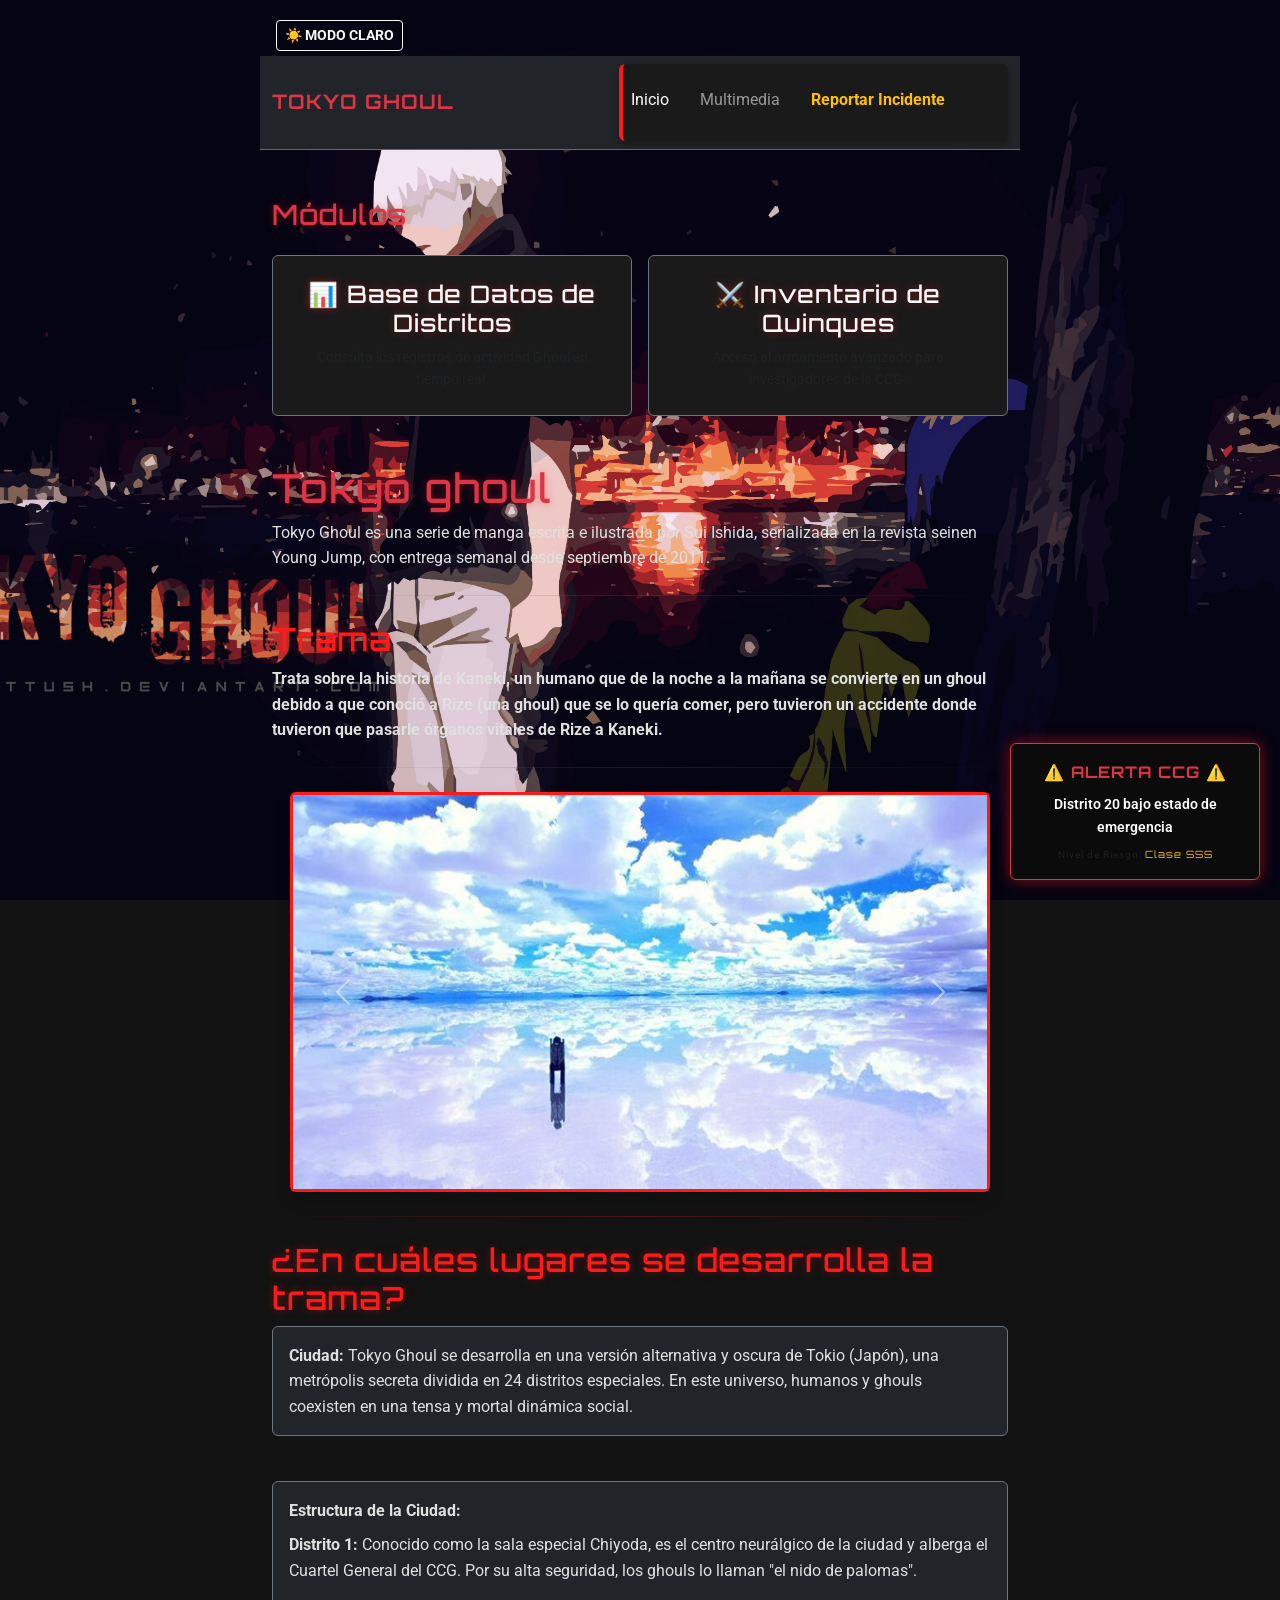
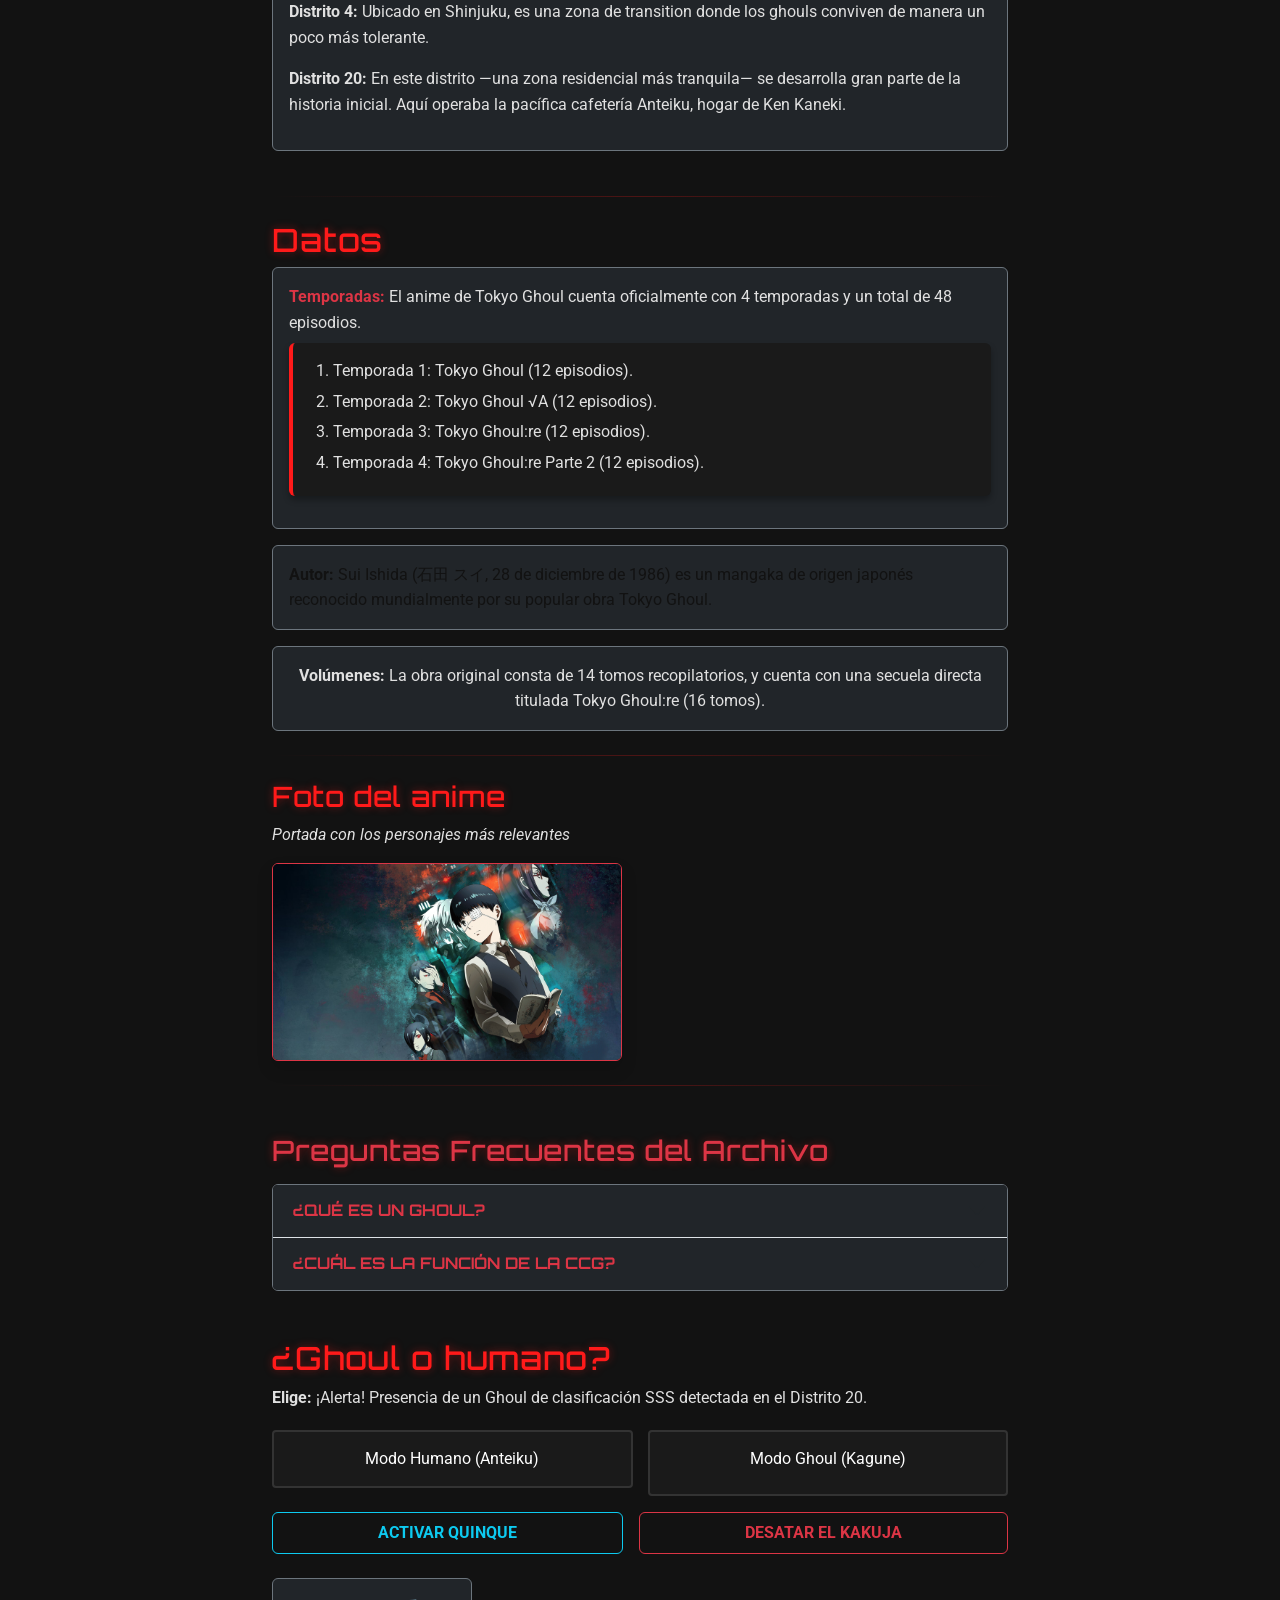
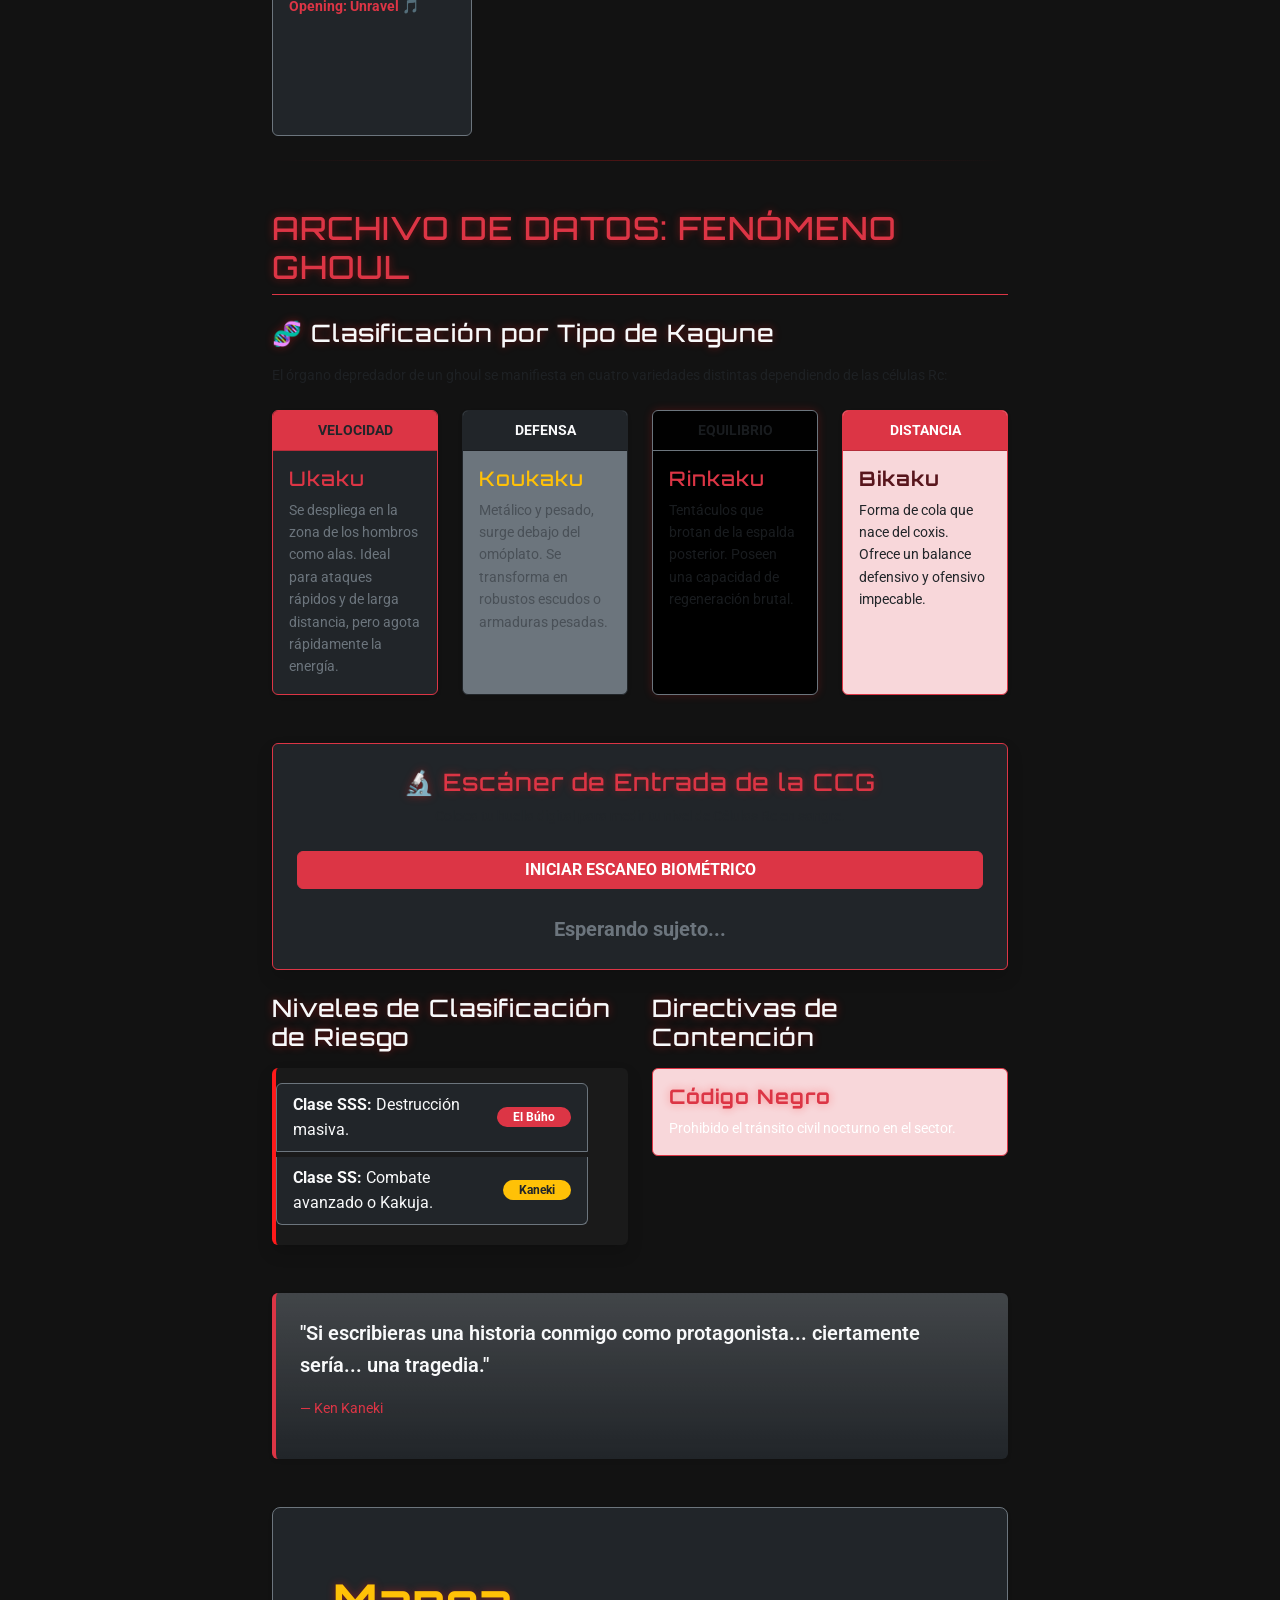
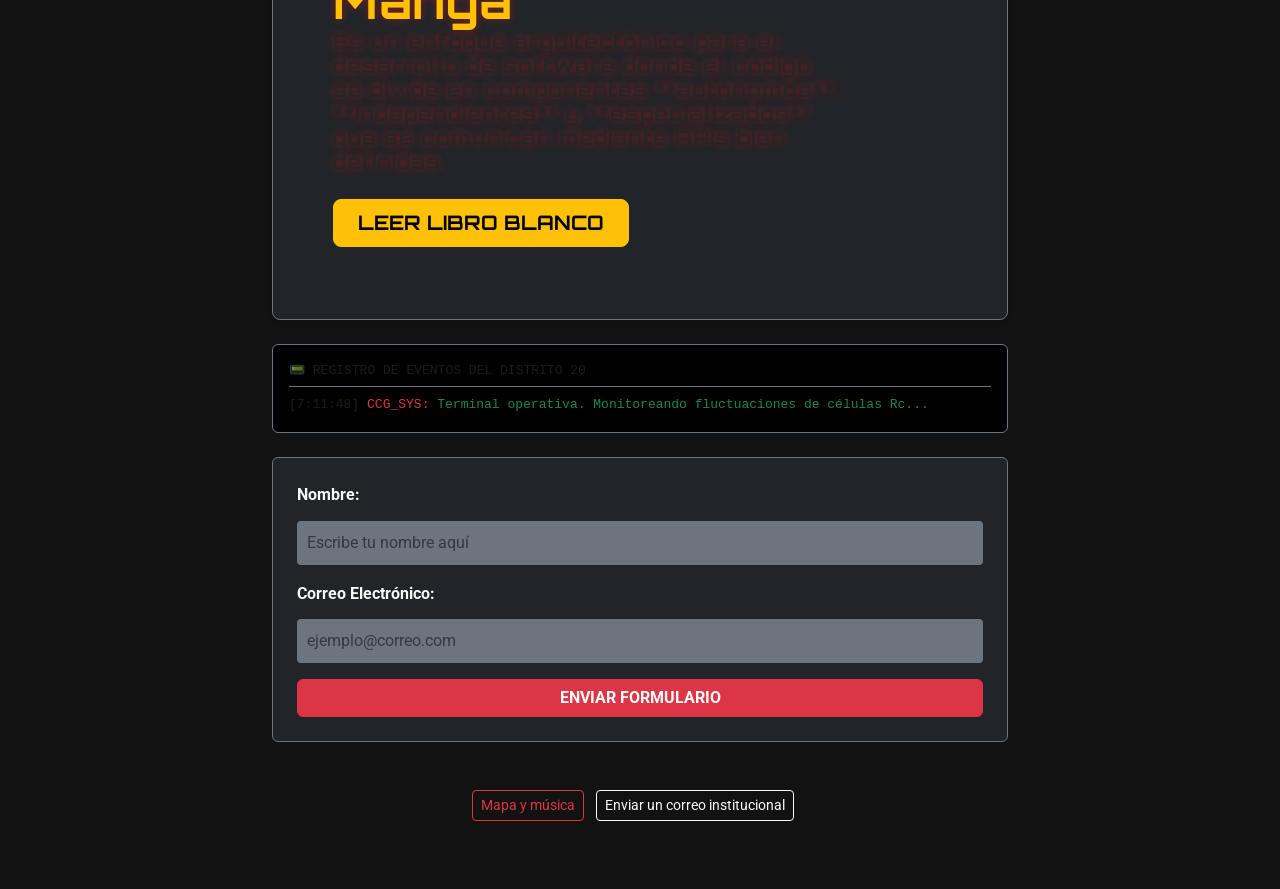
==== index.html @ 89918fa7 "Actualizacion" ====
<!DOCTYPE html>
<html lang="es">
<head>
    <meta charset="UTF-8">
    <meta name="viewport" content="width=device-width, initial-scale=1.0">
    <title>Tokyo ghoul</title>
    
    <link rel="icon" type="image/jpeg" href="imagen/Solo.jfif">
    
    <meta name="description" content="Esta es la descripción de mi sitio web para los resultados de Google.">
    <meta name="keywords" content="html, programacion, desarrollo web, aprendizaje, mi primera pagina">
    <meta name="author" content="Joseph">
    <meta name="robots" content="index, follow">

<link href="https://cdn.jsdelivr.net/npm/bootstrap@5.3.8/dist/css/bootstrap.min.css" rel="stylesheet" integrity="sha384-sRIl4kxILFvY47J16cr9ZwB07vP4J8+LH7qKQnuqkuIAvNWLzeN8tE5YBujZqJLB" crossorigin="anonymous">    
<link rel="preconnect" href="https://fonts.googleapis.com">
<link rel="preconnect" href="https://fonts.gstatic.com" crossorigin>

<link href="https://fonts.googleapis.com/css2?family=Orbitron:wght@400;700;900&family=Roboto:wght@300;400;700&display=swap" rel="stylesheet">    
<link rel="stylesheet" href="Css/style.css">

</head>

<body style="background-image: url('imagen/Fondo.jpg'); background-repeat: no-repeat; background-size: cover; background-attachment: fixed; background-position: center;">


<li class="nav-item d-flex align-items-center ms-lg-3 mt-2 mt-lg-0">
    <button id="btnToggleTema" class="btn btn-outline-light btn-sm fw-bold">
        ☀️ Modo Claro
    </button>
</li>

    <nav class="navbar navbar-expand-lg navbar-dark bg-dark border-bottom border-danger">
        <div class="container-fluid">
            <a class="navbar-brand text-danger fw-bold" href="index.html">TOKYO GHOUL</a>
            <button class="navbar-toggler" type="button" data-bs-toggle="collapse" data-bs-target="#navbarNav" aria-controls="navbarNav" aria-expanded="false" aria-label="Toggle navigation">
                <span class="navbar-toggler-icon"></span>
            </button>
            <div class="collapse navbar-collapse" id="navbarNav">
                <ul class="navbar-nav ms-auto">
                    <li class="nav-item">
                        <a class="nav-link active" href="index.html">Inicio</a>
                    </li>
                    <li class="nav-item">
                        <a class="nav-link" href="enlace1.html">Multimedia</a>
                    </li>
                    <li class="nav-item">
                        <a class="nav-link text-warning fw-bold" href="#" data-bs-toggle="modal" data-bs-target="#modalAlerta">Reportar Incidente</a>
                    </li>
                </ul>
            </div>
        </div>
    </nav>

    <div class="panel-fijo-alerta shadow-lg border border-danger rounded p-3 text-center" style="position: fixed; bottom: 20px; right: 20px; width: 250px; background-color: #0b0b0b; z-index: 1050; box-shadow: 0 0 15px rgba(255, 26, 26, 0.5) !important;">
        <span class="d-block fw-bold text-danger text-uppercase mb-2">⚠️ ALERTA CCG ⚠️</span>
        <p class="m-0 text-white small fw-semibold">Distrito 20 bajo estado de emergencia</p>
        <div class="mt-2 text-muted" style="font-size: 10px; letter-spacing: 1px;">Nivel de Riesgo: <span class="text-warning">Clase SSS</span></div>
    </div>

    <div class="container my-5">

        <h3 class="my-4 text-danger">Módulos</h3>
        <div class="row g-3">
            <div class="col-md-6">
                <div class="tarjeta-interactiva p-4 rounded text-center border border-secondary" id="tarjeta-datos" style="background-color: #1a1a1a; cursor: pointer;">
                    <h4 class="text-light m-0">📊 Base de Datos de Distritos</h4>
                    <p class="text-muted mt-2 m-0 small">Consulta los registros de actividad Ghoul en tiempo real.</p>
                </div>
            </div>
            <div class="col-md-6">
                <div class="tarjeta-interactiva p-4 rounded text-center border border-secondary" id="tarjeta-quinque" style="background-color: #1a1a1a; cursor: pointer;">
                    <h4 class="text-light m-0">⚔️ Inventario de Quinques</h4>
                    <p class="text-muted mt-2 m-0 small">Acceso al armamento avanzado para investigadores de la CCG.</p>
                </div>
            </div>
        </div>

        <h1 class="mt-5 text-danger">Tokyo ghoul</h1>
        <p>Tokyo Ghoul es una serie de manga escrita e ilustrada por Sui Ishida, serializada en la revista seinen Young Jump, con entrega semanal desde septiembre de 2011.</p>

        <hr class="border-secondary my-4">

        <h2>Trama</h2>
        <p><strong>Trata sobre la historia de Kaneki, un humano que de la noche a la mañana se convierte en un ghoul debido a que conoció a Rize (una ghoul) que se lo quería comer, pero tuvieron un accidente donde tuvieron que pasarle órganos vitales de Rize a Kaneki.</strong></p>

        <hr class="border-secondary my-4">

        <div id="carouselExampleAutoplaying" class="carousel slide shadow rounded overflow-hidden my-4" data-bs-ride="carousel" style="max-width: 700px; margin: 0 auto;">
            <div class="carousel-inner">
                <div class="carousel-item active">
                    <img src="imagen/Kaneki.jfif" class="d-block w-100" alt="Kaneki" style="height: 400px; object-fit: cover;">
                </div>
                <div class="carousel-item">
                    <img src="imagen/Ken Kaneki.jfif" class="d-block w-100" alt="Ken Kaneki" style="height: 400px; object-fit: cover;">
                </div>
                <div class="carousel-item">
                    <img src="imagen/Ken Kaneki.jpeg" class="d-block w-100" alt="Ken Kaneki Modo Ghoul" style="height: 400px; object-fit: cover;">
                </div>
            </div>
            <button class="carousel-control-prev" type="button" data-bs-target="#carouselExampleAutoplaying" data-bs-slide="prev">
                <span class="carousel-control-prev-icon" aria-hidden="true"></span>
                <span class="visually-hidden">Anterior</span>
            </button>
            <button class="carousel-control-next" type="button" data-bs-target="#carouselExampleAutoplaying" data-bs-slide="next">
                <span class="carousel-control-next-icon" aria-hidden="true"></span>
                <span class="visually-hidden">Siguiente</span>
            </button>
        </div>

        <hr class="border-secondary my-4">

        <h2>¿En cuáles lugares se desarrolla la trama?</h2>
        <div class="caja-padding p-3 bg-dark rounded border border-secondary mb-3">
            <strong>Ciudad:</strong> Tokyo Ghoul se desarrolla en una versión alternativa y oscura de Tokio (Japón), una metrópolis secreta dividida en 24 distritos especiales. En este universo, humanos y ghouls coexisten en una tensa y mortal dinámica social.
        </div>
        <div class="caja-margin p-3 bg-dark rounded border border-secondary">
            <strong>Estructura de la Ciudad:</strong> 
            <p class="mt-2"><strong>Distrito 1:</strong> Conocido como la sala especial Chiyoda, es el centro neurálgico de la ciudad y alberga el Cuartel General del CCG. Por su alta seguridad, los ghouls lo llaman "el nido de palomas".</p>
            <p><strong>Distrito 4:</strong> Ubicado en Shinjuku, es una zona de transition donde los ghouls conviven de manera un poco más tolerante.</p>
            <p><strong>Distrito 20:</strong> En este distrito —una zona residencial más tranquila— se desarrolla gran parte de la historia inicial. Aquí operaba la pacífica cafetería Anteiku, hogar de Ken Kaneki.</p>
        </div>

        <hr class="border-secondary my-4">

        <h2>Datos</h2>
        <div class="p-3 bg-dark rounded border border-secondary mb-3">
            <strong class="text-danger">Temporadas:</strong> El anime de Tokyo Ghoul cuenta oficialmente con 4 temporadas y un total de 48 episodios.
            <ol class="mt-2">
                <li>Temporada 1: Tokyo Ghoul (12 episodios).</li>
                <li>Temporada 2: Tokyo Ghoul √A (12 episodios).</li>
                <li>Temporada 3: Tokyo Ghoul:re (12 episodios).</li>
                <li>Temporada 4: Tokyo Ghoul:re Parte 2 (12 episodios).</li>
            </ol>
        </div>
        <div class="caja-bg-destacada p-3 bg-dark rounded border border-secondary mb-3">
            <strong>Autor:</strong> Sui Ishida (石田 スイ, 28 de diciembre de 1986) es un mangaka de origen japonés reconocido mundialmente por su popular obra Tokyo Ghoul. 
        </div>
        <div class="caja-text-align p-3 bg-dark rounded border border-secondary">
            <strong>Volúmenes:</strong> La obra original consta de 14 tomos recopilatorios, y cuenta con una secuela directa titulada Tokyo Ghoul:re (16 tomos). 
        </div>

        <hr class="border-secondary my-4">
        
        <h3>Foto del anime</h3>
        <p><em>Portada con los personajes más relevantes</em></p>
        <img src="imagen/783646.jpg" alt="Portada de personajes relevantes" class="img-fluid border border-danger rounded shadow" style="max-width: 350px;">

        <hr class="border-secondary my-4">

        <h3 class="text-danger mt-5 mb-3">Preguntas Frecuentes del Archivo</h3>
        <div class="accordion accordion-flush border border-secondary rounded overflow-hidden mb-5" id="acordionAnime">
            <div class="accordion-item bg-dark text-light">
                <h2 class="accordion-header" id="headingOne">
                    <button class="accordion-button bg-dark text-danger fw-bold collapsed" type="button" data-bs-toggle="collapse" data-bs-target="#collapseOne" aria-expanded="false" aria-controls="collapseOne">
                        ¿Qué es un Ghoul?
                    </button>
                </h2>
                <div id="collapseOne" class="accordion-collapse collapse" aria-labelledby="headingOne" data-bs-parent="#acordionAnime">
                    <div class="accordion-body text-light bg-dark">
                        Son criaturas de aspecto humano que solo pueden sobrevivir consumiendo carne humana o café. Poseen capacidades físicas sobrehumanas y un órgano cazador llamado Kagune.
                    </div>
                </div>
            </div>
            <div class="accordion-item bg-dark text-light">
                <h2 class="accordion-header" id="headingTwo">
                    <button class="accordion-button bg-dark text-danger fw-bold collapsed" type="button" data-bs-toggle="collapse" data-bs-target="#collapseTwo" aria-expanded="false" aria-controls="collapseTwo">
                        ¿Cuál es la función de la CCG?
                    </button>
                </h2>
                <div id="collapseTwo" class="accordion-collapse collapse" aria-labelledby="headingTwo" data-bs-parent="#acordionAnime">
                    <div class="accordion-body text-light bg-dark">
                        La Comisión de Contramedidas Ghoul es una agencia gubernamental encargada de investigar, rastrear y neutralizar las amenazas Ghoul para proteger a la población civil.
                    </div>
                </div>
            </div>
        </div>

        <h2>¿Ghoul o humano?</h2>
        <p><strong>Elige:</strong> ¡Alerta! Presencia de un Ghoul de clasificación SSS detectada en el Distrito 20.</p>

        <div class="contenedor-interactivo mb-3">
            <div class="caja-hover-1 btn btn-secondary w-100 mb-2" id="btnModoHumano" style="cursor:pointer;">
                Modo Humano (Anteiku)
            </div>
            <div class="caja-hover-2 btn btn-danger w-100" id="btnModoGhoul" style="cursor:pointer;">
                Modo Ghoul (Kagune)
            </div>
        </div>

        <audio id="sndQuinque" src="musica/quinque-activate.mp3" preload="auto"></audio>
        <audio id="sndKakuja" src="musica/kakuja-roar.mp3" preload="auto"></audio>

        <div class="d-flex gap-3 my-3">
            <button class="btn btn-outline-info flex-fill py-2 fw-bold" id="btnQuinque">Activar Quinque</button>
            <button class="btn btn-outline-danger flex-fill py-2 fw-bold" id="btnKakuja">Desatar el Kakuja</button>
        </div>

        <div class="p-3 bg-dark border border-secondary rounded my-4" style="max-width: 200px;">
            <span class="d-block mb-2 text-danger fw-bold small">Opening: Unravel 🎵</span>
            <div class="ratio ratio-16x9">
                <iframe src="https://www.youtube.com/embed/7aMOurgDB-o?si=nDCnb_85NvkzxJkY" title="YouTube video player" allowfullscreen></iframe>
            </div>
        </div>

        <hr class="border-secondary my-4">

        <section class="my-5">
            <h2 class="text-danger border-bottom border-danger pb-2 mb-4 text-uppercase tracking-wider">
                Archivo de Datos: Fenómeno Ghoul
            </h2>

            <h3 class="text-light mb-3 fs-4">🧬 Clasificación por Tipo de Kagune</h3>
            <p class="text-muted small mb-4">El órgano depredador de un ghoul se manifiesta en cuatro variedades distintas dependiendo de las células Rc:</p>
            
            <div class="row g-4 mb-5">
                <div class="col-md-3">
                    <div class="card bg-dark text-white border-danger h-100 shadow-sm">
                        <div class="card-header bg-danger text-dark fw-bold text-center small">VELOCIDAD</div>
                        <div class="card-body">
                            <h5 class="card-title text-danger">Ukaku</h5>
                            <p class="card-text text-secondary small">Se despliega en la zona de los hombros como alas. Ideal para ataques rápidos y de larga distancia, pero agota rápidamente la energía.</p>
                        </div>
                    </div>
                </div>
                <div class="col-md-3">
                    <div class="card bg-secondary text-dark border-dark h-100 shadow-sm">
                        <div class="card-header bg-dark text-light fw-bold text-center small">DEFENSA</div>
                        <div class="card-body text-white">
                            <h5 class="card-title text-warning">Koukaku</h5>
                            <p class="card-text text-light-emphasis small">Metálico y pesado, surge debajo del omóplato. Se transforma en robustos escudos o armaduras pesadas.</p>
                        </div>
                    </div>
                </div>
                <div class="col-md-3">
                    <div class="card bg-black text-light border-secondary h-100 shadow" style="box-shadow: 0 0 10px rgba(255, 26, 26, 0.2) !important;">
                        <div class="card-header border-secondary text-muted fw-bold text-center small">EQUILIBRIO</div>
                        <div class="card-body">
                            <h5 class="card-title text-danger">Rinkaku</h5>
                            <p class="card-text text-muted small">Tentáculos que brotan de la espalda posterior. Poseen una capacidad de regeneración brutal.</p>
                        </div>
                    </div>
                </div>
                <div class="col-md-3">
                    <div class="card bg-danger-subtle text-danger-emphasis border-danger h-100 shadow-sm">
                        <div class="card-header bg-danger text-white fw-bold text-center small">DISTANCIA</div>
                        <div class="card-body">
                            <h5 class="card-title fw-bold">Bikaku</h5>
                            <p class="card-text text-dark small">Forma de cola que nace del coxis. Ofrece un balance defensivo y ofensivo impecable.</p>
                        </div>
                    </div>
                </div>
            </div>

            <div class="card bg-dark border-danger text-light p-4 my-4 text-center shadow">
                <h4 class="text-danger">🔬 Escáner de Entrada de la CCG</h4>
                <p class="text-muted small">Coloca tu huella digital para medir tu nivel de Células Rc en sangre.</p>
                <button id="btnEscaneo" class="btn btn-danger fw-bold my-2 px-4">INICIAR ESCANEO BIOMÉTRICO</button>
                <div id="resultadoEscaneo" class="mt-3 fw-bold fs-5 text-secondary">Esperando sujeto...</div>
            </div>

            <div class="row g-4 mb-5">
                <div class="col-md-6">
                    <h3 class="text-light mb-3 fs-4"> Niveles de Clasificación de Riesgo</h3>
                    <ul class="list-group shadow">
                        <li class="list-group-item bg-dark text-light d-flex justify-content-between align-items-center border-secondary">
                            <span><strong>Clase SSS:</strong> Destrucción masiva.</span>
                            <span class="badge bg-danger rounded-pill px-3">El Búho</span>
                        </li>
                        <li class="list-group-item bg-dark text-light d-flex justify-content-between align-items-center border-secondary">
                            <span><strong>Clase SS:</strong> Combate avanzado o Kakuja.</span>
                            <span class="badge bg-warning text-dark rounded-pill px-3">Kaneki</span>
                        </li>
                    </ul>
                </div>

                <div class="col-md-6">
                    <h3 class="text-light mb-3 fs-4"> Directivas de Contención</h3>
                    <div class="alert alert-danger bg-opacity-10 text-white border border-danger p-3 mb-3" role="alert">
                        <h4 class="alert-heading text-danger fw-bold fs-5"> Código Negro</h4>
                        <p class="small m-0">Prohibido el tránsito civil nocturno en el sector.</p>
                    </div>
                </div>
            </div>

            <div class="p-4 bg-dark bg-gradient rounded border-start border-danger border-4 shadow-sm mb-4">
                <figure class="m-0">
                    <blockquote class="blockquote">
                        <p class="text-light fs-5 italic fw-semibold">"Si escribieras una historia conmigo como protagonista... ciertamente sería... una tragedia."</p>
                    </blockquote>
                    <figcaption class="blockquote-footer text-danger mt-2">Ken Kaneki</figcaption>
                </figure>
            </div>
        </section>

        <div class="p-5 mb-4 bg-dark text-light rounded-3 border border-secondary shadow-sm">
            <div class="container-fluid py-3">
                <h1 class="display-5 fw-bold text-warning">Manga
                <p class="col-md-10 fs-5 text-muted">
                    Es un enfoque arquitectónico para el desarrollo de software donde el código se divide en componentes **autónomos**, **independientes** y **especializados** que se comunican mediante APIs bien definidas.
                </p>
                <button class="btn btn-warning btn-lg fw-bold px-4" type="button">Leer Libro Blanco</button>
            </div>
        </div>

<div class="card bg-black border-secondary text-success p-3 my-4 font-monospace" style="font-size: 13px; max-height: 180px; overflow-y: auto;">
    <div class="text-muted border-bottom border-secondary pb-1 mb-2">📟 REGISTRO DE EVENTOS DEL DISTRITO 20</div>
    <div id="consolaCcg"></div>
</div>

        <form class="bg-dark p-4 rounded border border-secondary text-light">
            <div class="mb-3">
                <label for="nombre" class="form-label fw-bold">Nombre:</label>
                <input type="text" id="nombre" name="nombre" class="form-control bg-secondary text-white border-0" placeholder="Escribe tu nombre aquí">
            </div>
            <div class="mb-3">
                <label for="correo" class="form-label fw-bold">Correo Electrónico:</label>
                <input type="email" id="correo" name="correo" class="form-control bg-secondary text-white border-0" placeholder="ejemplo@correo.com">
            </div>
            <button type="submit" class="btn btn-danger w-100 fw-bold">Enviar Formulario</button>
        </form>

        <div class="mt-5 text-center">
            <a href="Enlace1.html" class="btn btn-outline-danger btn-sm me-2">Mapa y música</a>
            <a href="mailto:jc24-0350@unphu.edu.do" class="btn btn-outline-light btn-sm">Enviar un correo institucional</a>
        </div>

    </div> <div class="modal fade" id="modalAlerta" tabindex="-1" aria-labelledby="modalAlertaLabel" aria-hidden="true">
        <div class="modal-dialog modal-dialog-centered">
            <div class="modal-content bg-dark border border-danger text-light">
                <div class="modal-header border-bottom border-secondary">
                    <h5 class="modal-title text-danger fw-bold" id="modalAlertaLabel">🚨 CONEXIÓN SEGURA CON LA CCG</h5>
                    <button type="button" class="btn-close btn-close-white" data-bs-dismiss="modal" aria-label="Close"></button>
                </div>
                <div class="modal-body p-4">
                    <p>Estás a punto de abrir una línea de comunicación directa con las fuerzas de contención del Distrito 20.</p>
                    <div class="alert alert-warning small m-0" role="alert">
                        <strong>Advertencia:</strong> El uso fraudulento de este canal será sancionado.
                    </div>
                </div>
                <div class="modal-footer border-top border-secondary">
                    <button type="button" class="btn btn-secondary btn-sm" data-bs-dismiss="modal">Cancelar</button>
                    <button type="button" class="btn btn-danger btn-sm" data-bs-dismiss="modal">Proceder al Reporte</button>
                </div>
            </div>
        </div>
    </div>

<script src="https://cdn.jsdelivr.net/npm/bootstrap@5.3.8/dist/js/bootstrap.bundle.min.js" integrity="sha384-FKyoEForCGlyvwx9Hj09JcYn3nv7wiPVlz7YYwJrWVcXK/BmnVDxM+D2scQbITxI" crossorigin="anonymous"></script>
    <script src="javascript/javascript.js"></script>

    <script>
        const popoverTriggerList = document.querySelectorAll('[data-bs-toggle="popover"]');
        const popoverList = [...popoverTriggerList].map(popoverTriggerEl => new bootstrap.Popover(popoverTriggerEl));
    </script>
</body>
</html>
---- Css/style.css ----
body {
    font-family: 'Segoe UI', Tahoma, Geneva, Verdana, sans-serif;
    line-height: 1.6;
    max-width: 800px;
    margin: 0 auto;
    padding: 20px;
    color: #e0e0e0;

    background-image: url('imagen/Fondo.jpg'); 
    background-repeat: no-repeat;                  
    background-size: cover;                         
    background-attachment: fixed;                    
    background-position: center;                    
}





        body {
    font-family: 'Segoe UI', Tahoma, Geneva, Verdana, sans-serif;
    line-height: 1.6;
    max-width: 800px;
    margin: 0 auto;
    padding: 20px;
    background-color: #121212; 
    color: #e0e0e0; 
}


h1, h2, h3, h4 {
    color: #ff1a1a; /* Rojo sangre brillante */
    text-shadow: 0px 0px 8px rgba(255, 26, 26, 0.4);
}

        h5, h6 {
            color: #b3b3b3;
        }

        
        a {
            color: #ff4d4d;
            text-decoration: none;
            font-weight: bold;
            margin-right: 15px;
            transition: color 0.3s ease;
        }

        a:hover {
            color: #ffffff;
            text-shadow: 0 0 5px #ff1a1a;
        }

        
        hr {
            border: 0;
            height: 1px;
            background: linear-gradient(to right, transparent, #ff1a1a, transparent);
            margin: 25px 0;
        }

        
        ol, ul {
            background-color: #1a1a1a; 
            padding: 15px 40px;
            border-radius: 6px;
            border-left: 4px solid #ff1a1a; /* Detalle rojo a la izquierda */
            box-shadow: 0 4px 6px rgba(0,0,0,0.3);
        }

        li {
            margin-bottom: 5px;
        }

        
        img {
            max-width: 100%;
            height: auto;
            border: 3px solid #ff1a1a;
            border-radius: 4px;
            box-shadow: 0 0 15px rgba(255, 26, 26, 0.3);
        }

        /* TABLA CON BORDES VISIBLES (Estilo Ghoul) */
        .tabla-ghoul {
            width: 100%;
            border-collapse: collapse;
            margin: 20px 0;
            background-color: #1a1a1a;
            box-shadow: 0 4px 10px rgba(0,0,0,0.5);
        }

        
        .tabla-ghoul th, .tabla-ghoul td {
            border: 2px solid #333333; 
            padding: 12px;
            text-align: left;
        }

        
        .tabla-ghoul th {
            background-color: #0a0a0a;
            color: #ff1a1a;
            font-weight: bold;
            text-transform: uppercase;
            letter-spacing: 1px;
        }

        
        .tabla-ghoul tbody tr:nth-child(even) {
            background-color: #222222;
        }

        
.caja-padding {
    border: 3px solid #ff1a1a;       
    background-color: #1a1a1a;       
    color: #e0e0e0;
    border-radius: 6px;
    
    padding: 35px;                   
}


.caja-margin {
    border: 3px solid #ffffff;       
    background-color: #1a1a1a;
    color: #e0e0e0;
    border-radius: 6px;
    padding: 15px;                   
    
    margin: 45px 0px;                
}
    


.texto-color-destacado {
    color: #ff3333; 
    font-size: 1.1rem;
}


.caja-bg-destacada {
    background-color: #e0e0e0; 
    color: #121212;            
    padding: 15px;
    border-radius: 6px;
    border-left: 5px solid #ff1a1a;
}


.caja-text-align {
    border: 2px dashed #ff1a1a; 
    padding: 15px;
    background-color: #1a1a1a;
    text-align: center;         
}


.texto-fontsize {
    font-size: 24px; 
    color: #ff3333;
    font-weight: bold;
    background-color: #1a1a1a;
    padding: 10px;
    border-left: 5px solid #ff1a1a;
}


.contenedor-interactivo {
    display: flex;
    gap: 15px;
    margin: 20px 0;
}


.caja-hover-1, .caja-hover-2 {
    flex: 1;
    padding: 15px;
    border: 2px solid #333;
    background-color: #1a1a1a;
    color: #ffffff;
    text-align: center;
    font-size: 16px;
    border-radius: 4px;
    transition: all 0.3s ease; 
}


.caja-hover-1:hover {
    color: #121212;
    background-color: #ffffff; 
    font-size: 18px;           
    border-color: #ffffff;
}


.caja-hover-2:hover {
    color: #ffffff;
    background-color: #ff1a1a; 
    font-size: 20px;           
    border-color: #ff1a1a;
    box-shadow: 0 0 10px #ff1a1a;
}


.boton-click-1, .boton-click-2 {
    flex: 1;
    padding: 15px;
    border: 2px solid #444;
    background-color: #222;
    color: #b3b3b3;
    font-size: 14px;
    font-weight: bold;
    cursor: pointer;
    border-radius: 4px;
    transition: background-color 0.2s;
}


.boton-click-1:active {
    color: #ffffff;
    background-color: #0088cc; 
    font-size: 18px;           
    border-color: #0088cc;
}


.boton-click-2:active {
    color: #000000;
    background-color: #ffcc00; 
    font-size: 11px;           
    border-color: #ffcc00;
}


.reproductor-fijo {
    position: fixed;
    bottom: 20px;       
    right: 20px;        
    background-color: #0a0a0a;
    border: 2px solid #ff1a1a;
    border-radius: 6px;
    padding: 8px;
    box-shadow: 0 0 15px rgba(255, 26, 26, 0.5);
    z-index: 1000;      
    text-align: center;
}

.etiqueta-reproductor {
    display: block;
    font-size: 11px;
    color: #ff1a1a;
    margin-bottom: 5px;
    font-weight: bold;
    text-transform: uppercase;}




        
        form {
            background-color: #1a1a1a;
            padding: 25px;
            border-radius: 6px;
            border: 1px solid #333;
        }

        input[type="text"], input[type="email"] {
            width: 100%;
            padding: 10px;
            margin-top: 5px;
            background-color: #2b2b2b;
            border: 1px solid #444;
            color: #fff;
            border-radius: 4px;
            box-sizing: border-box;
        }

        input[type="text"]:focus, input[type="email"]:focus {
            border-color: #ff1a1a;
            outline: none;
        }

        button {
            background-color: #ff1a1a;
            color: white;
            border: none;
            padding: 12px 20px;
            font-weight: bold;
            text-transform: uppercase;
            border-radius: 4px;
            cursor: pointer;
            transition: background 0.3s ease;
        }

        button:hover {
            background-color: #cc0000;
            box-shadow: 0 0 10px rgba(255, 26, 26, 0.5);
        }


        
        body {
            font-family: 'Segoe UI', Tahoma, Geneva, Verdana, sans-serif;
            background-color: #121212; 
            color: #e0e0e0; 
        }

        h1, h2, h3 {
            color: #ff1a1a;
            text-shadow: 0px 0px 8px rgba(255, 26, 26, 0.4);
        }

        /* Estilización para reproductores nativos */
        audio {
            width: 100%;
            max-width: 400px;
            filter: invert(90%) sepia(100%) saturate(500%) hue-rotate(310deg);
        }

        video {
            border: 3px solid #ff1a1a;
            border-radius: 6px;
            box-shadow: 0 0 15px rgba(255, 26, 26, 0.4);
        }
    
        body {
            font-family: 'Segoe UI', Tahoma, Geneva, Verdana, sans-serif;
            background-color: #121212; 
            color: #e0e0e0; 
        }

        h2, h3 {
            color: #ff1a1a;
            text-shadow: 0px 0px 8px rgba(255, 26, 26, 0.4);
        }

        
        .enlaces-footer a {
            color: #ff4d4d;
            text-decoration: none;
            font-weight: bold;
            margin-right: 15px;
            transition: color 0.3s ease;
        }

        .enlaces-footer a:hover {
            color: #ffffff;
            text-shadow: 0 0 5px #ff1a1a;
        }

       
        .tarjeta-hover-bando {
            background-color: #1a1a1a;
            cursor: pointer;
            transition: all 0.4s cubic-bezier(0.165, 0.84, 0.44, 1);
        }

        /* Efecto Hover 1: Anteiku (Cambia a blanco) */
        #bando-anteiku:hover {
            background-color: #ffffff !important;
            border-color: #ffffff !important;
            transform: translateY(-5px);
            box-shadow: 0 10px 20px rgba(255, 255, 255, 0.2);
        }
        #bando-anteiku:hover h4 {
            color: #121212 !important;
        }
        #bando-anteiku:hover p {
            color: #555555 !important;
        }

        /* Efecto Hover 2: CCG (Cambia a rojo sangre) */
        #bando-ccg:hover {
            background-color: #ff1a1a !important;
            border-color: #ff1a1a !important;
            transform: translateY(-5px);
            box-shadow: 0 10px 20px rgba(255, 26, 26, 0.4);
        }
        #bando-ccg:hover h4 {
            color: #ffffff !important;
        }
        #bando-ccg:hover p {
            color: #000000 !important;
            font-weight: bold;
        }
    
        body {
            font-family: 'Segoe UI', Tahoma, Geneva, Verdana, sans-serif;
            background-color: #121212; 
            color: #e0e0e0; 
        }

        h1, h2, h3 {
            color: #ff1a1a;
            text-shadow: 0px 0px 8px rgba(255, 26, 26, 0.4);
        }

        /* Estilización para reproductores nativos */
        audio {
            width: 100%;
            max-width: 400px;
            filter: invert(90%) sepia(100%) saturate(500%) hue-rotate(310deg);
        }

        video {
            border: 3px solid #ff1a1a;
            border-radius: 6px;
            box-shadow: 0 0 15px rgba(255, 26, 26, 0.4);
        }

        /* --- ESTILOS PARA MODO CLARO --- */
body.modo-claro {
    background-image: none !important; /* Quita la imagen de fondo oscura */
    background-color: #f8f9fa !important; /* Fondo gris claro / blanco */
    color: #212529 !important; /* Texto oscuro */
}

/* Forzamos a que las tarjetas y contenedores oscuros se vuelvan claros */
body.modo-claro .bg-dark,
body.modo-claro .card.bg-dark,
body.modo-claro .accordion-item.bg-dark,
body.modo-claro .accordion-body.bg-dark {
    background-color: #ffffff !important;
    color: #212529 !important;
    border-color: #dee2e6 !important;
}

/* Cambia los botones del acordeón */
body.modo-claro .accordion-button.bg-dark {
    background-color: #e9ecef !important;
    color: #dc3545 !important;
}

/* Ajusta los textos secundarios y deshabilitados para que sean legibles en fondo blanco */
body.modo-claro .text-muted,
body.modo-claro .text-secondary {
    color: #6c757d !important;
}

/* Ajusta los inputs del formulario */
body.modo-claro form .bg-secondary {
    background-color: #e9ecef !important;
    color: #212529 !important;
    border: 1px solid #ced4da !important;
}

/* Fuente para todo el cuerpo de la página (textos, párrafos, listas) */
body {
    font-family: 'Roboto', sans-serif;
    font-weight: 400;
}

/* Fuente tecnológica/militar para todos los títulos y elementos destacados */
h1, h2, h3, h4, h5, h6, .navbar-brand, .panel-fijo-alerta span {
    font-family: 'Orbitron', sans-serif;
    letter-spacing: 1px; /* Añade un espacio elegante entre letras */
}
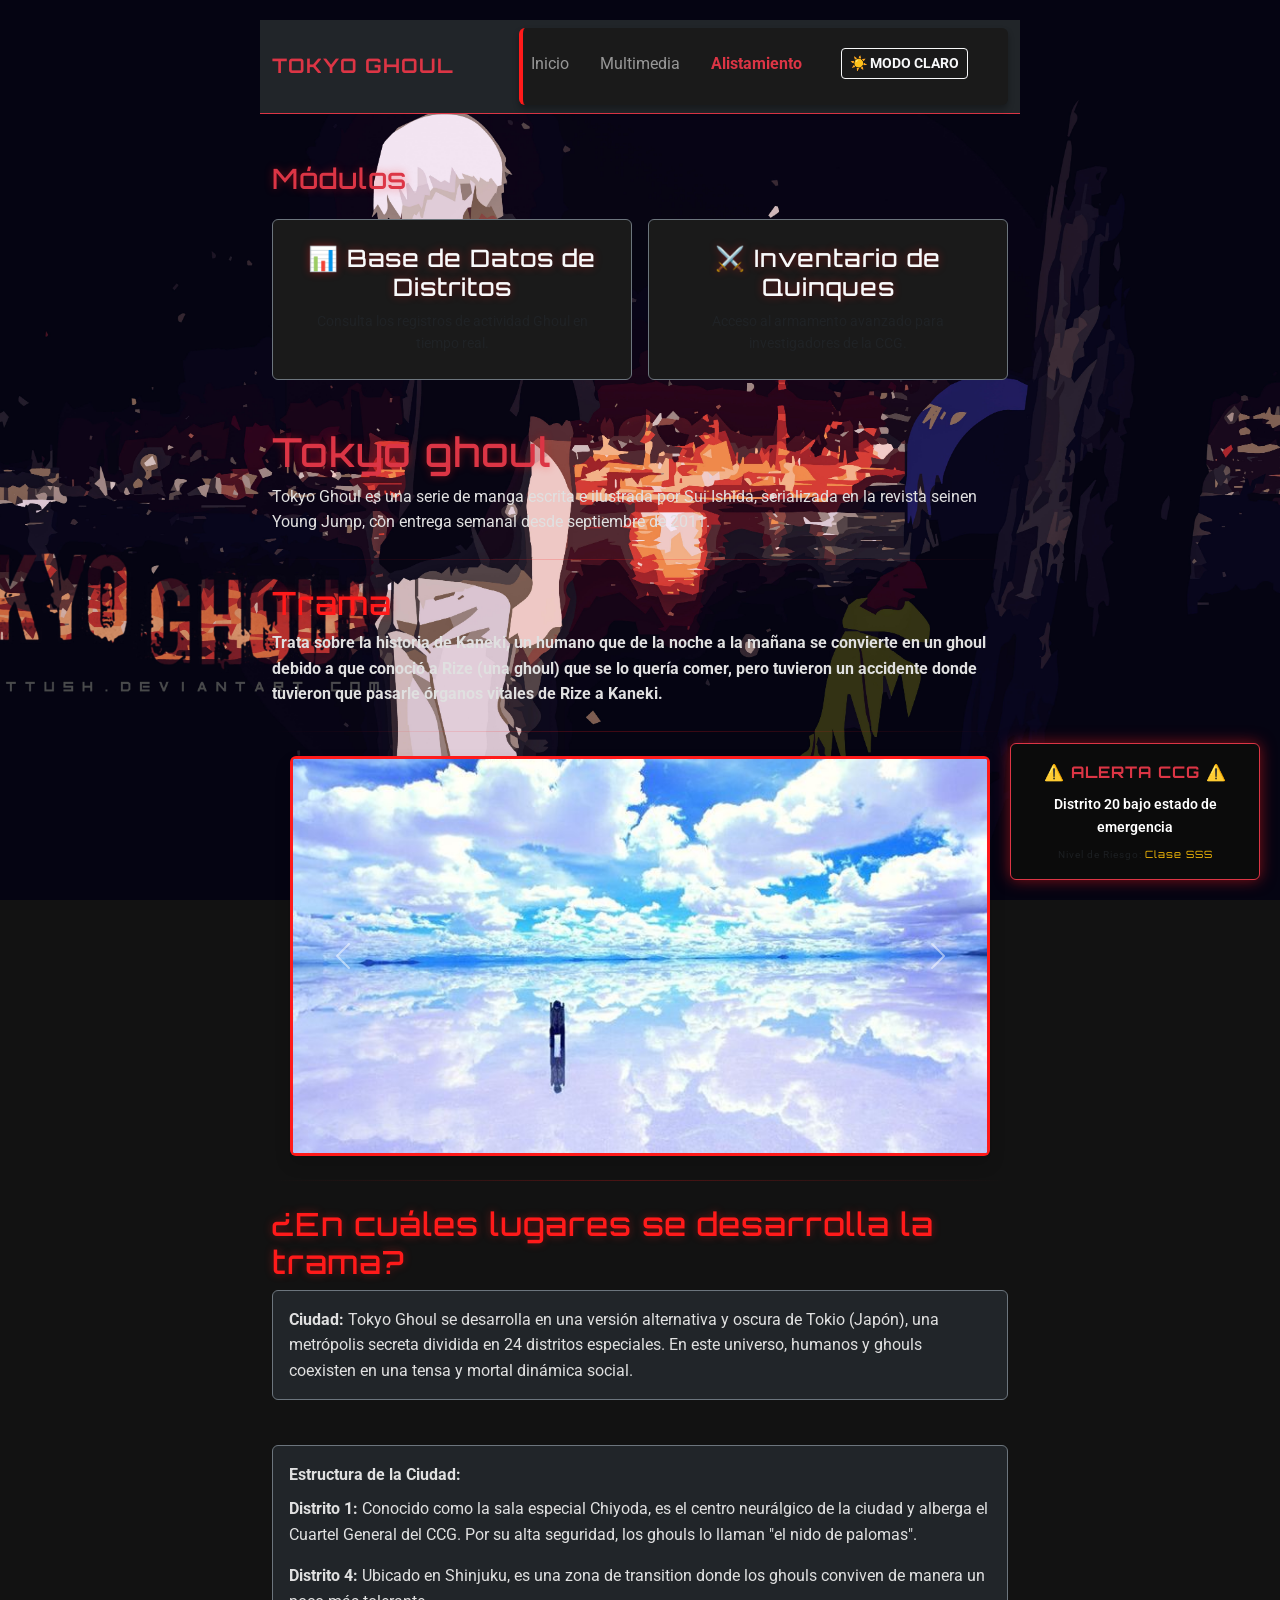
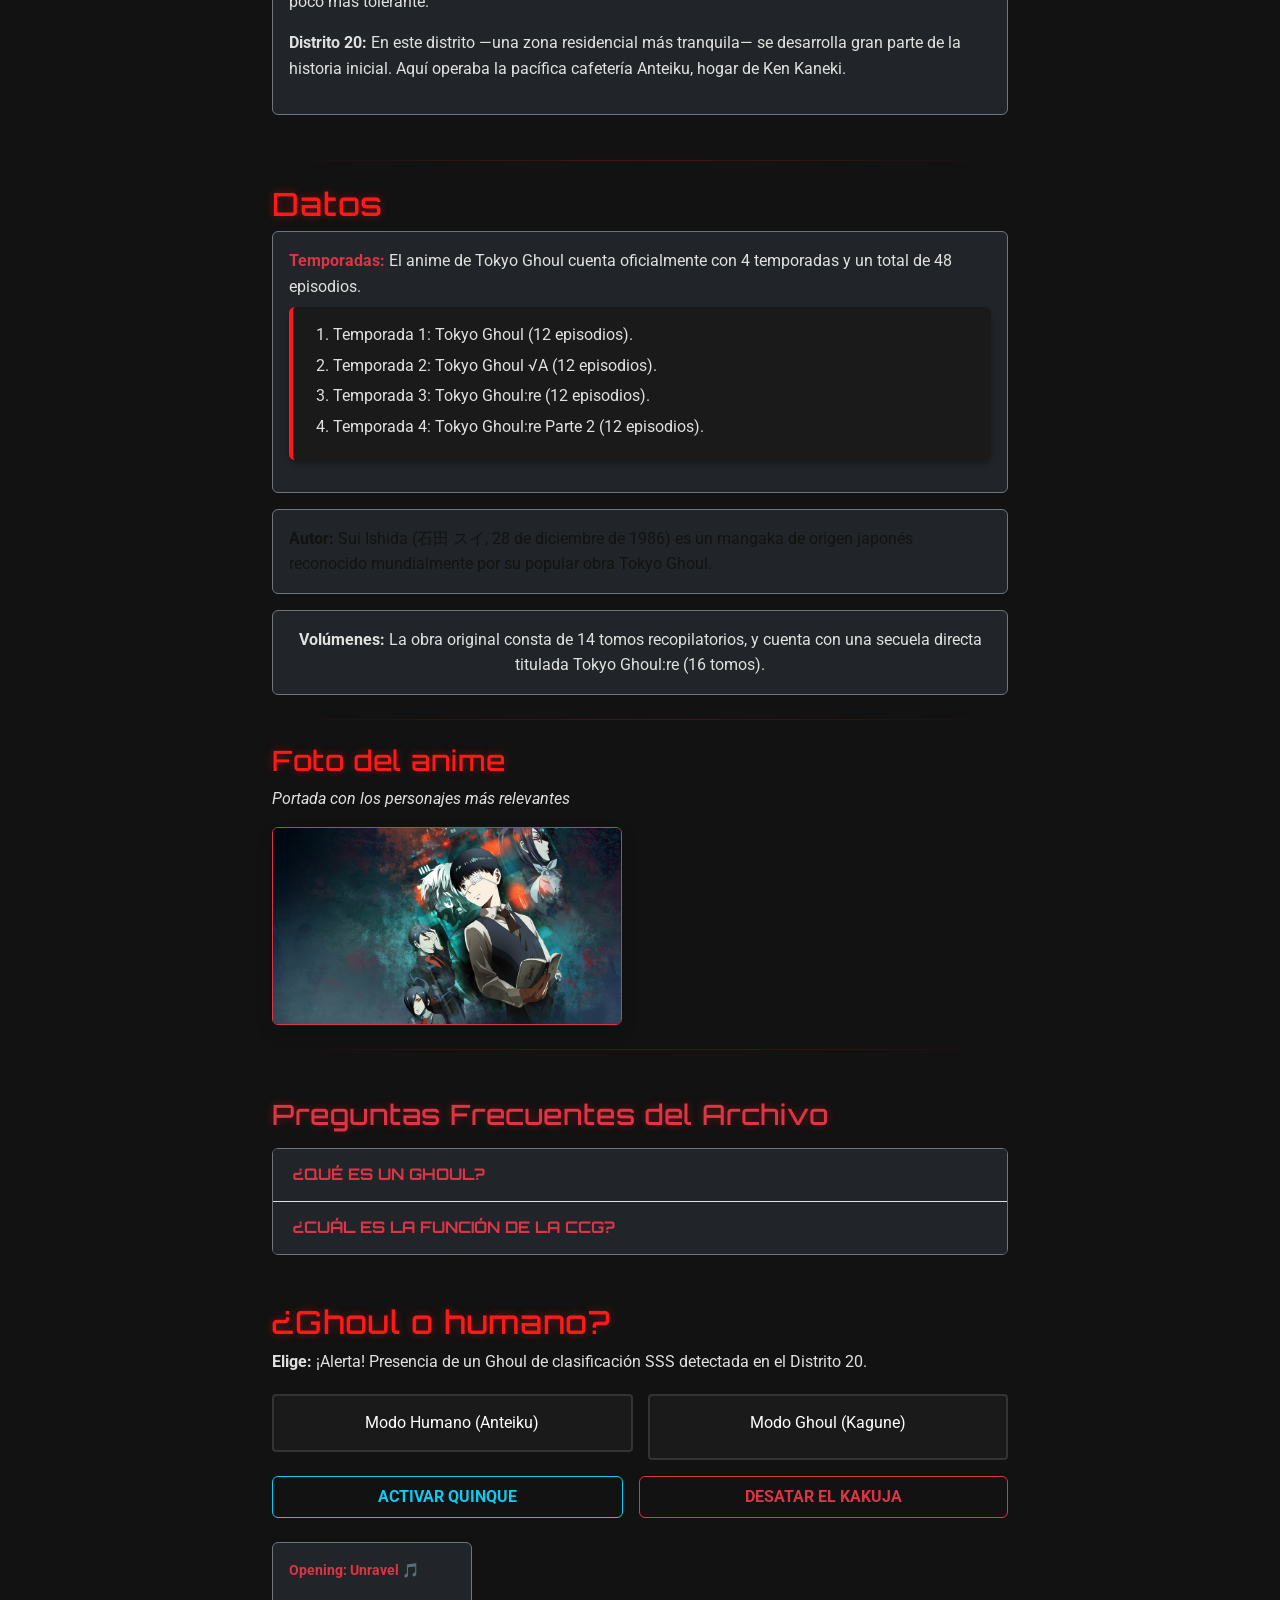
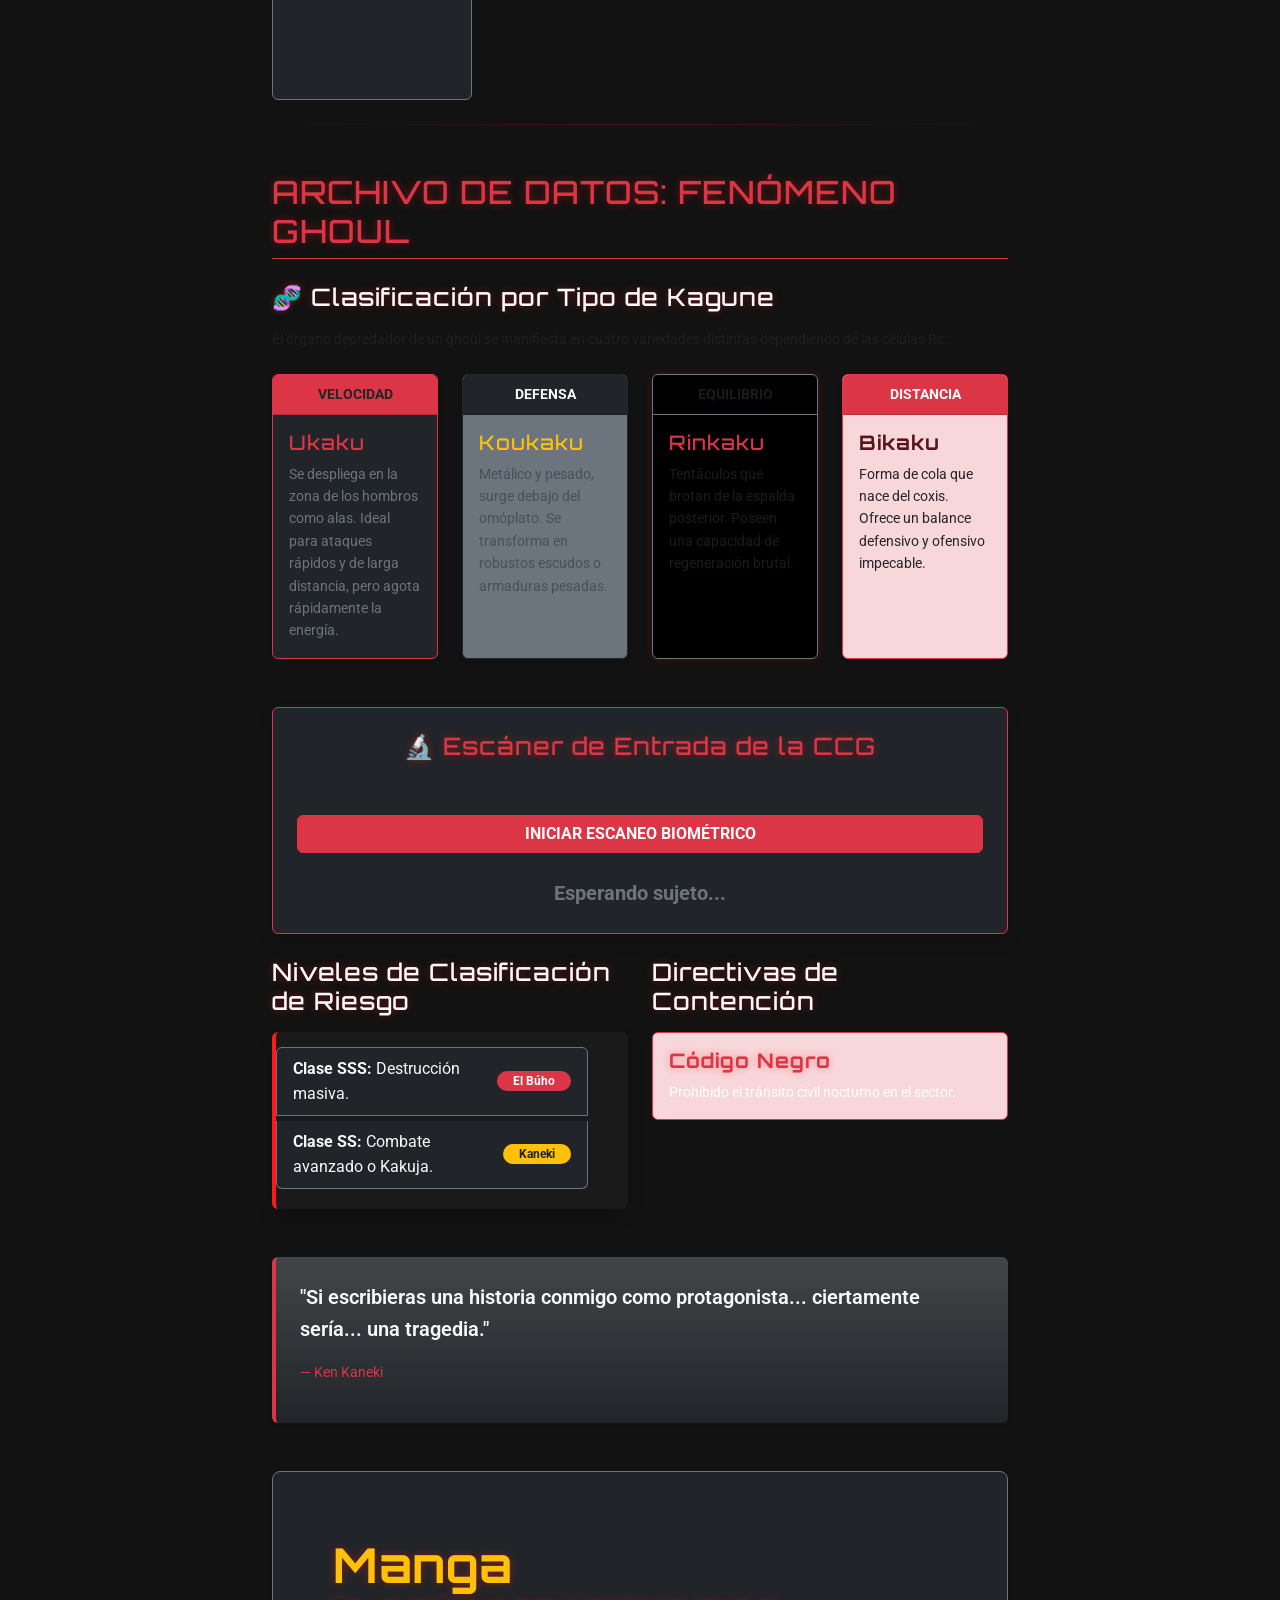
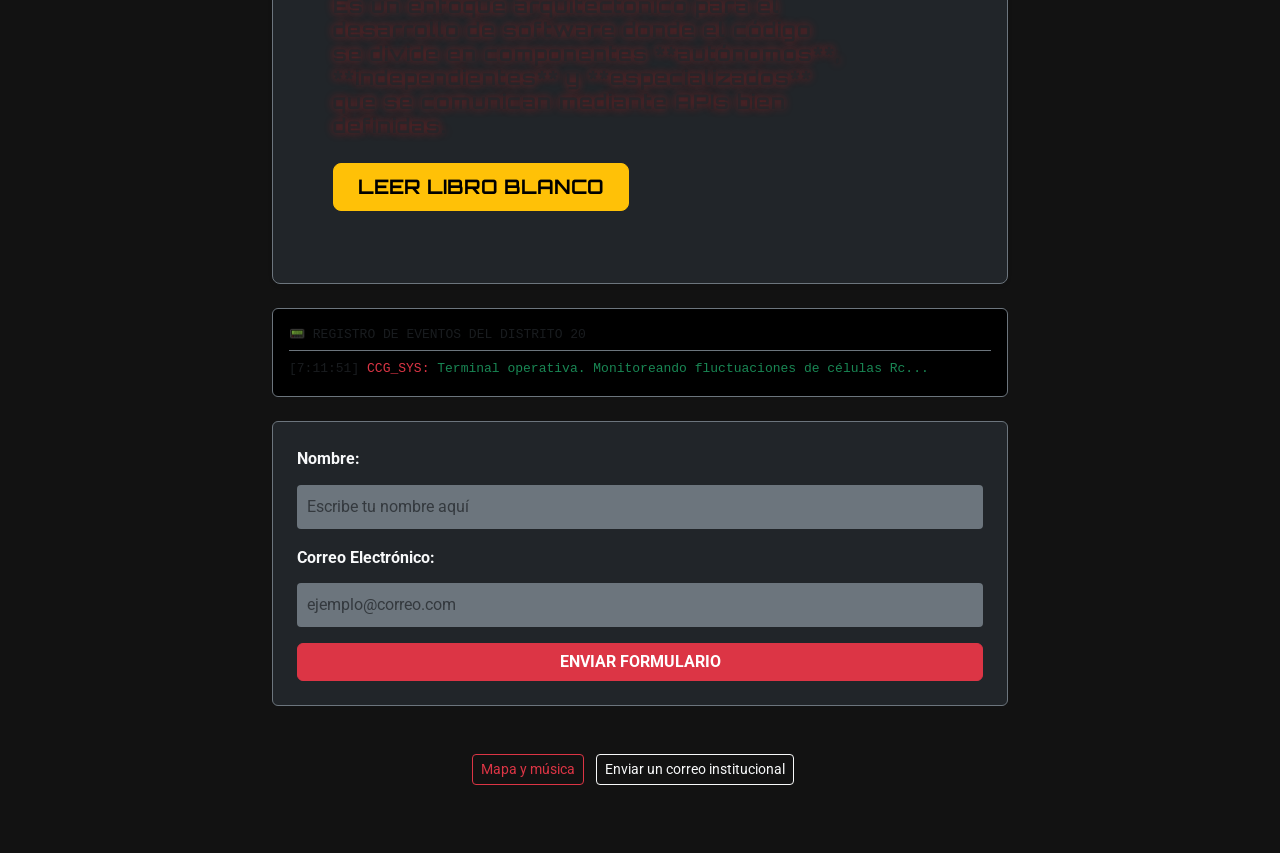
==== commit 0e310cc2: "Update index.html" ====
--- a/index.html
+++ b/index.html
@@ -24,28 +24,19 @@
 <body style="background-image: url('imagen/Fondo.jpg'); background-repeat: no-repeat; background-size: cover; background-attachment: fixed; background-position: center;">
 
 
-<li class="nav-item d-flex align-items-center ms-lg-3 mt-2 mt-lg-0">
-    <button id="btnToggleTema" class="btn btn-outline-light btn-sm fw-bold">
-        ☀️ Modo Claro
-    </button>
-</li>
-
-    <nav class="navbar navbar-expand-lg navbar-dark bg-dark border-bottom border-danger">
+<nav class="navbar navbar-expand-lg navbar-dark bg-dark border-bottom border-danger">
         <div class="container-fluid">
             <a class="navbar-brand text-danger fw-bold" href="index.html">TOKYO GHOUL</a>
             <button class="navbar-toggler" type="button" data-bs-toggle="collapse" data-bs-target="#navbarNav" aria-controls="navbarNav" aria-expanded="false" aria-label="Toggle navigation">
                 <span class="navbar-toggler-icon"></span>
             </button>
             <div class="collapse navbar-collapse" id="navbarNav">
-                <ul class="navbar-nav ms-auto">
-                    <li class="nav-item">
-                        <a class="nav-link active" href="index.html">Inicio</a>
-                    </li>
-                    <li class="nav-item">
-                        <a class="nav-link" href="enlace1.html">Multimedia</a>
-                    </li>
-                    <li class="nav-item">
-                        <a class="nav-link text-warning fw-bold" href="#" data-bs-toggle="modal" data-bs-target="#modalAlerta">Reportar Incidente</a>
+                <ul class="navbar-nav ms-auto align-items-center">
+                    <li class="nav-item"><a class="nav-link" href="index.html">Inicio</a></li>
+                    <li class="nav-item"><a class="nav-link" href="enlace1.html">Multimedia</a></li>
+                    <li class="nav-item"><a class="nav-link active text-danger fw-bold" href="enlace2.html">Alistamiento</a></li>
+                    <li class="nav-item ms-lg-3 mt-2 mt-lg-0">
+                        <button id="btnToggleTema" class="btn btn-outline-light btn-sm fw-bold">☀️ Modo Claro</button>
                     </li>
                 </ul>
             </div>
@@ -354,4 +345,4 @@
         const popoverList = [...popoverTriggerList].map(popoverTriggerEl => new bootstrap.Popover(popoverTriggerEl));
     </script>
 </body>
-</html>+</html>
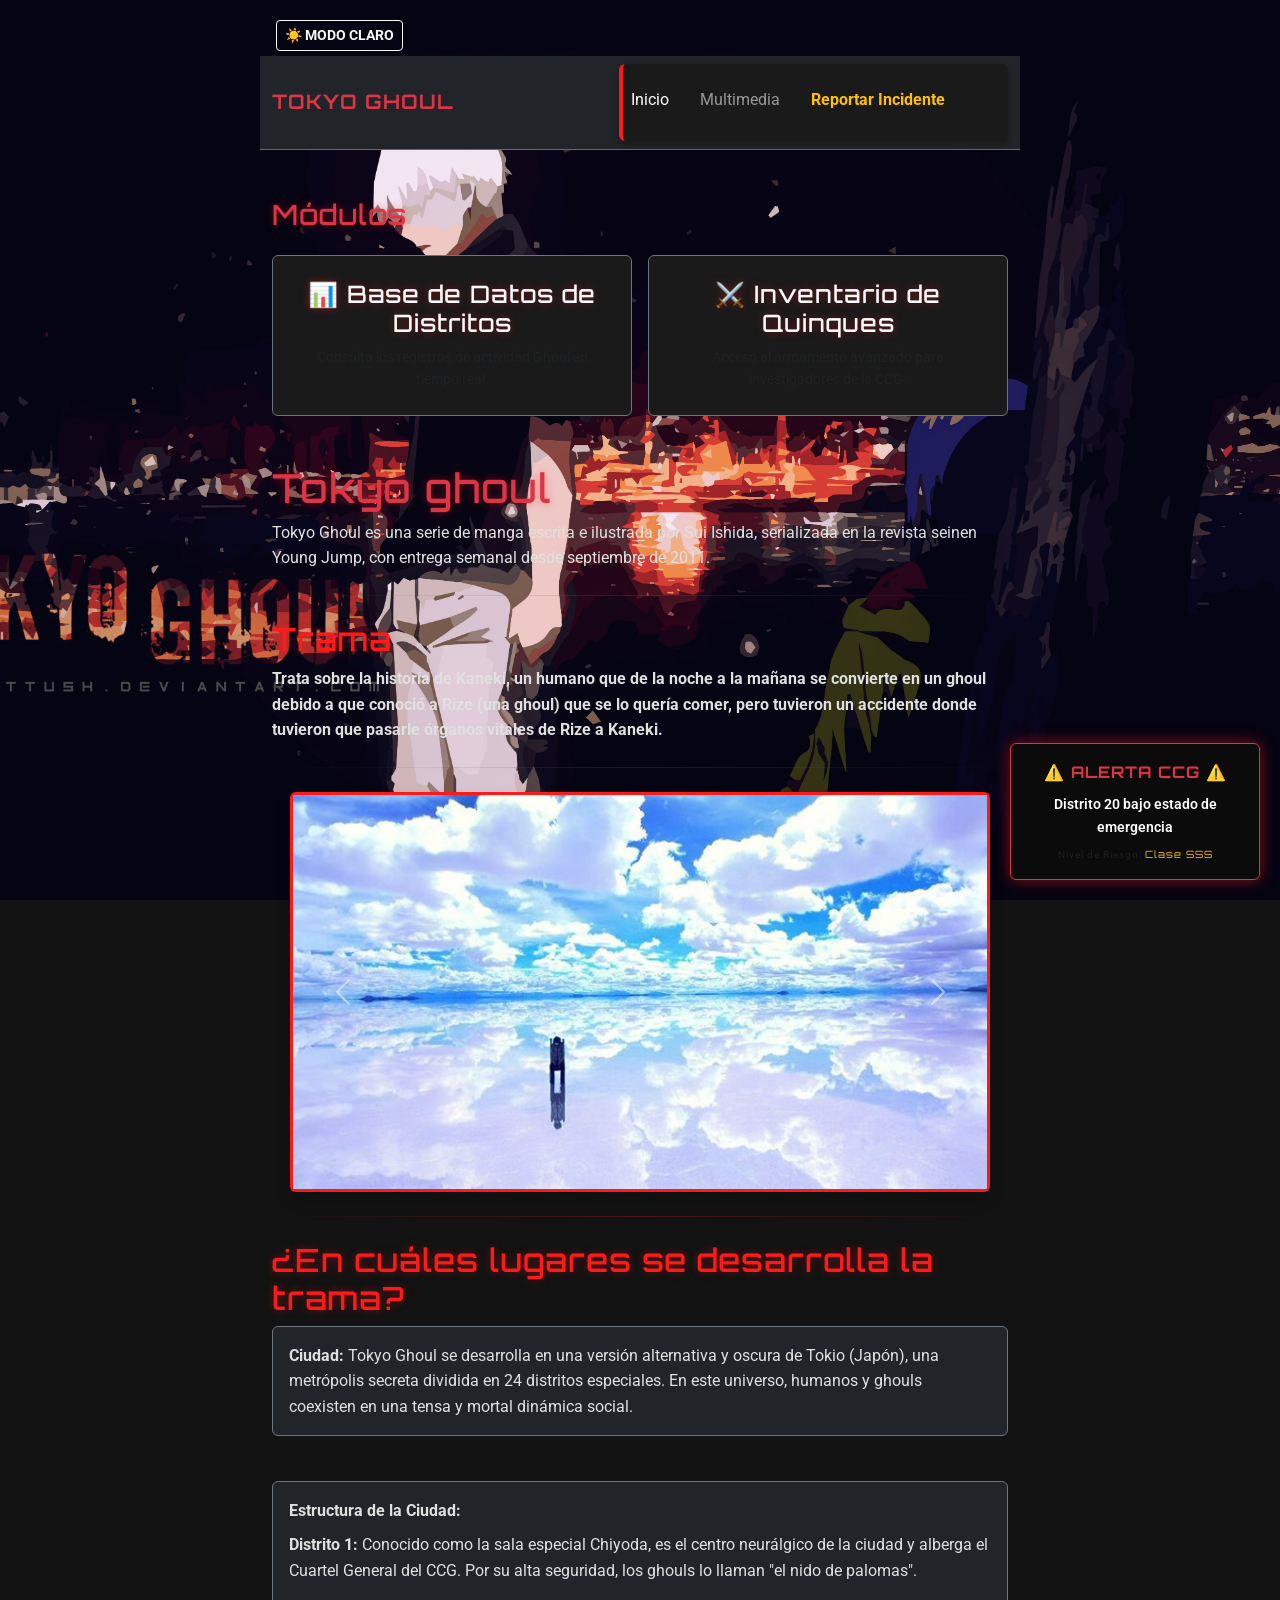
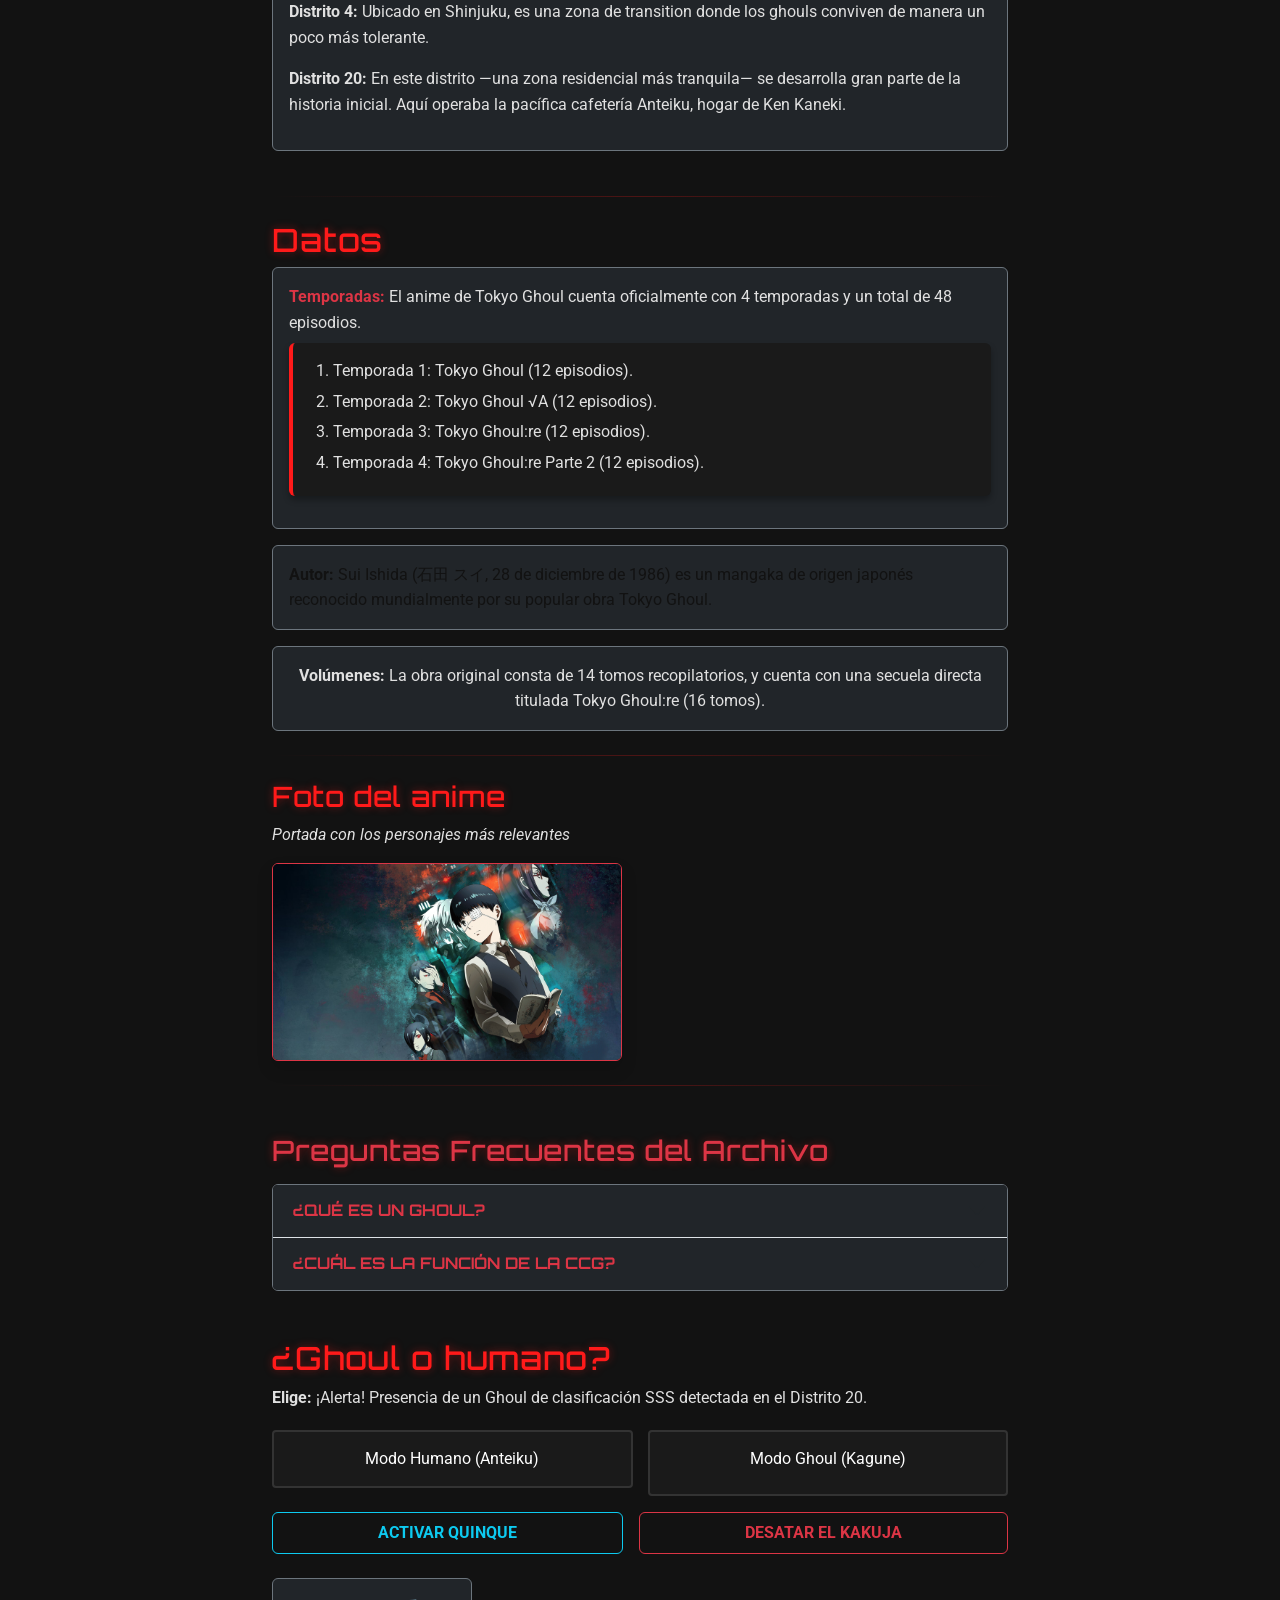
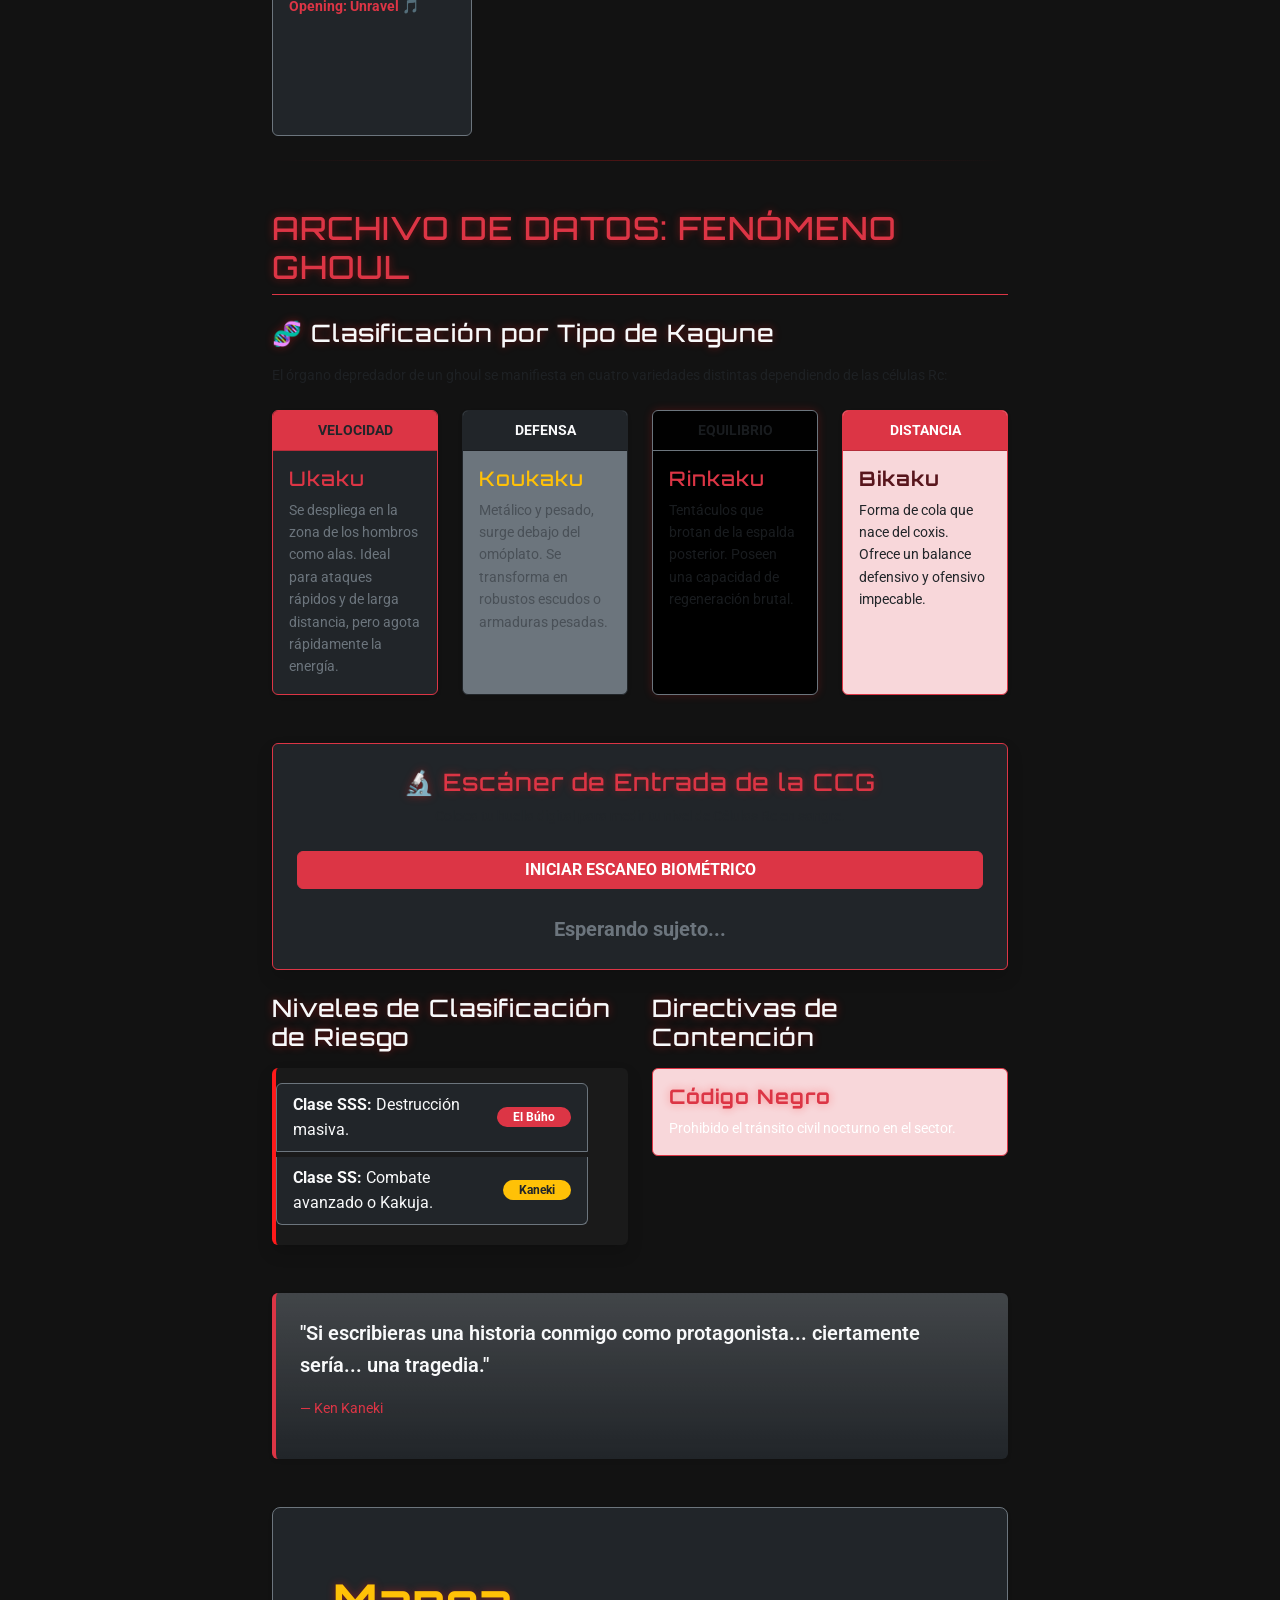
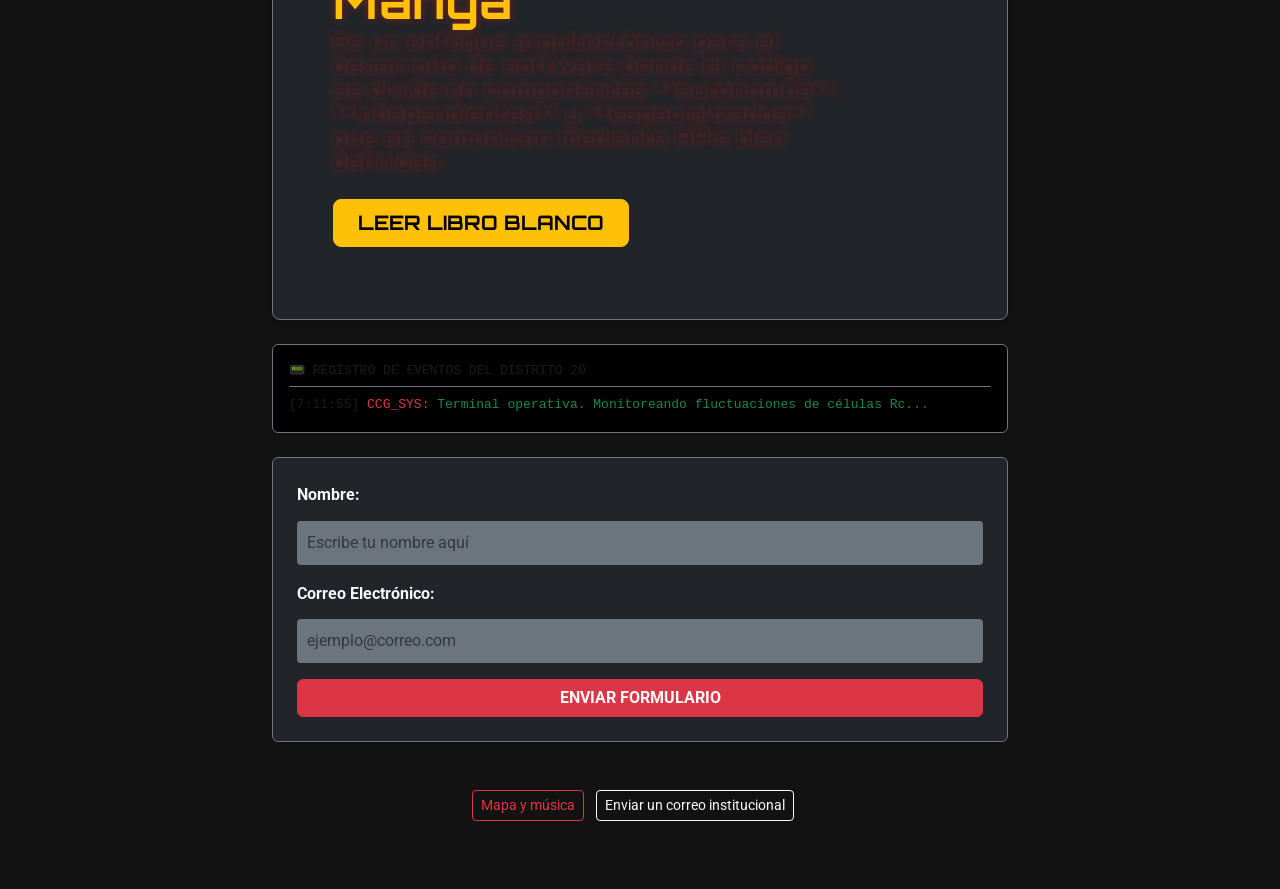
==== commit 407b4cf8: "Update index.html" ====
--- a/index.html
+++ b/index.html
@@ -24,24 +24,35 @@
 <body style="background-image: url('imagen/Fondo.jpg'); background-repeat: no-repeat; background-size: cover; background-attachment: fixed; background-position: center;">
 
 
-<nav class="navbar navbar-expand-lg navbar-dark bg-dark border-bottom border-danger">
+<li class="nav-item d-flex align-items-center ms-lg-3 mt-2 mt-lg-0">
+    <button id="btnToggleTema" class="btn btn-outline-light btn-sm fw-bold">
+        ☀️ Modo Claro
+    </button>
+</li>
+
+
+    <nav class="navbar navbar-expand-lg navbar-dark bg-dark border-bottom border-danger">
         <div class="container-fluid">
             <a class="navbar-brand text-danger fw-bold" href="index.html">TOKYO GHOUL</a>
             <button class="navbar-toggler" type="button" data-bs-toggle="collapse" data-bs-target="#navbarNav" aria-controls="navbarNav" aria-expanded="false" aria-label="Toggle navigation">
                 <span class="navbar-toggler-icon"></span>
             </button>
             <div class="collapse navbar-collapse" id="navbarNav">
-                <ul class="navbar-nav ms-auto align-items-center">
-                    <li class="nav-item"><a class="nav-link" href="index.html">Inicio</a></li>
-                    <li class="nav-item"><a class="nav-link" href="enlace1.html">Multimedia</a></li>
-                    <li class="nav-item"><a class="nav-link active text-danger fw-bold" href="enlace2.html">Alistamiento</a></li>
-                    <li class="nav-item ms-lg-3 mt-2 mt-lg-0">
-                        <button id="btnToggleTema" class="btn btn-outline-light btn-sm fw-bold">☀️ Modo Claro</button>
+                <ul class="navbar-nav ms-auto">
+                    <li class="nav-item">
+                        <a class="nav-link active" href="index.html">Inicio</a>
+                    </li>
+                    <li class="nav-item">
+                        <a class="nav-link" href="enlace1.html">Multimedia</a>
+                    </li>
+                    <li class="nav-item">
+                        <a class="nav-link text-warning fw-bold" href="#" data-bs-toggle="modal" data-bs-target="#modalAlerta">Reportar Incidente</a>
                     </li>
                 </ul>
             </div>
         </div>
     </nav>
+
 
     <div class="panel-fijo-alerta shadow-lg border border-danger rounded p-3 text-center" style="position: fixed; bottom: 20px; right: 20px; width: 250px; background-color: #0b0b0b; z-index: 1050; box-shadow: 0 0 15px rgba(255, 26, 26, 0.5) !important;">
         <span class="d-block fw-bold text-danger text-uppercase mb-2">⚠️ ALERTA CCG ⚠️</span>
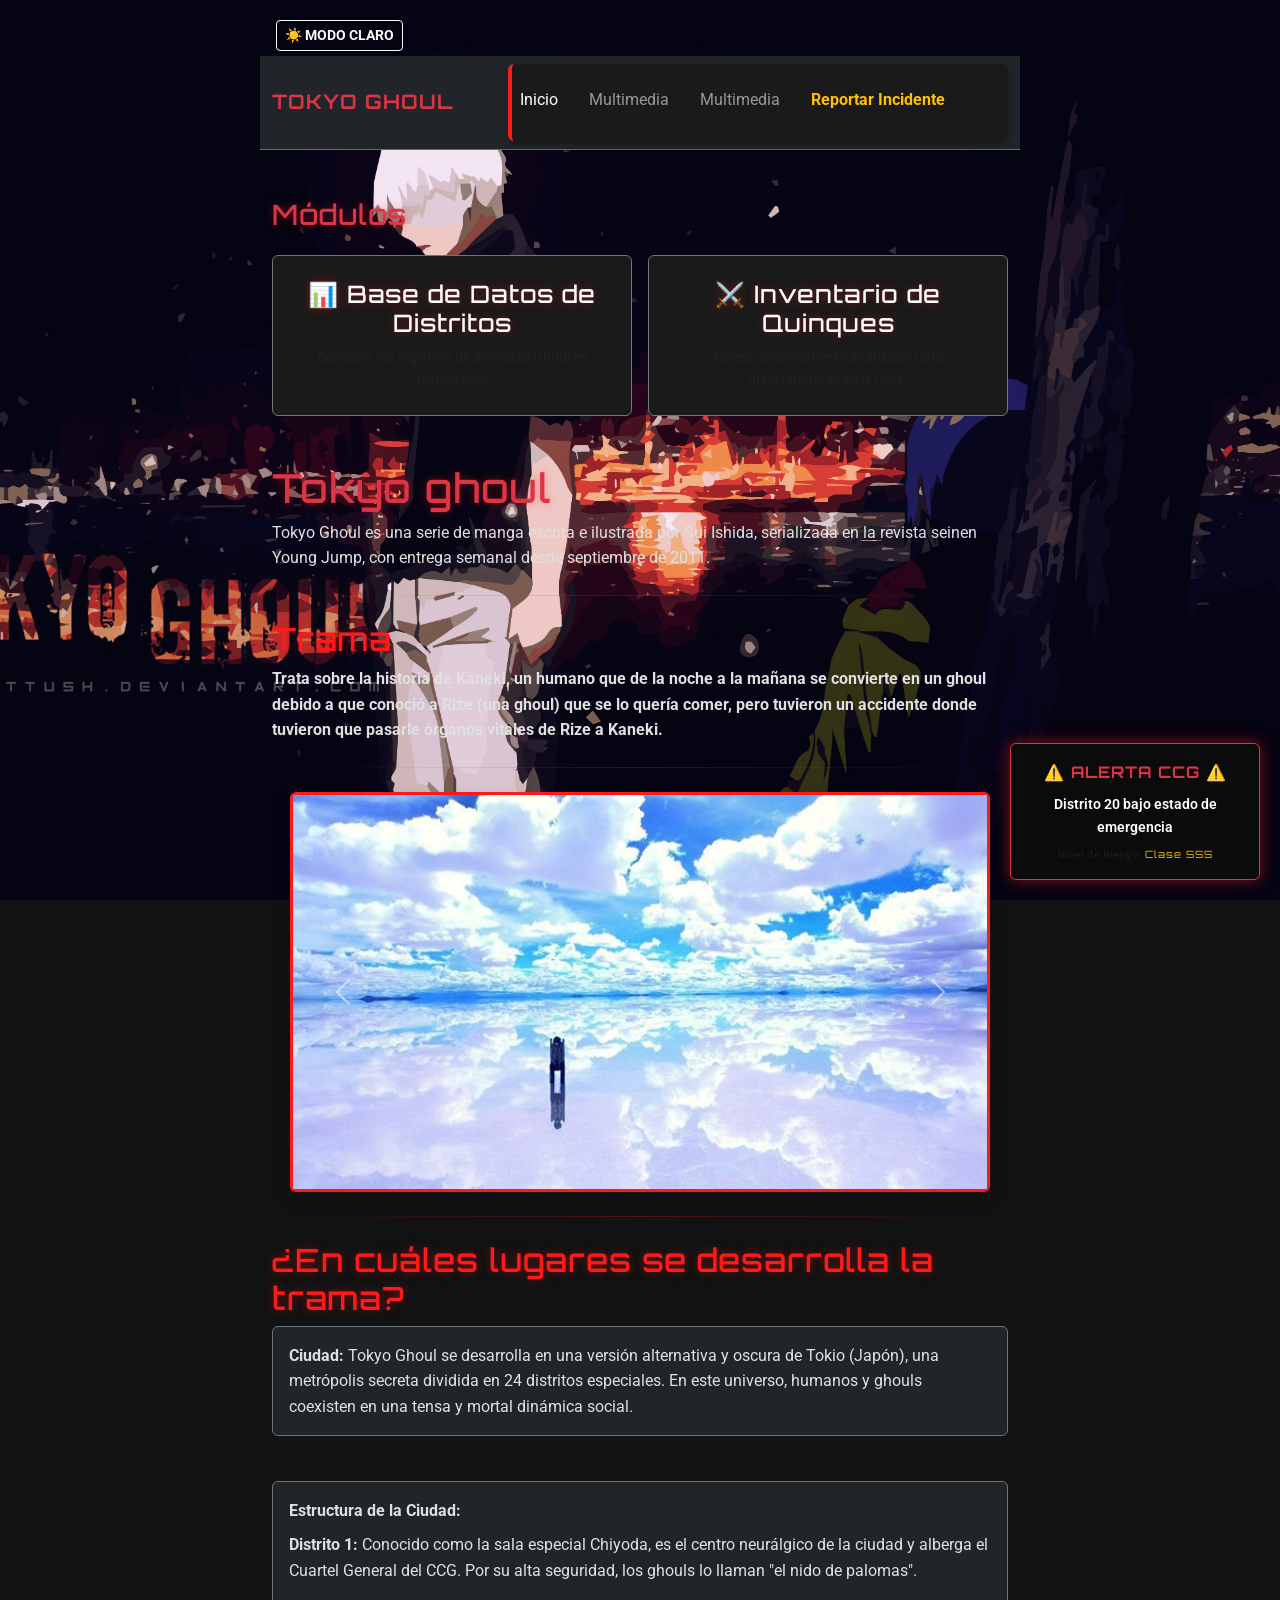
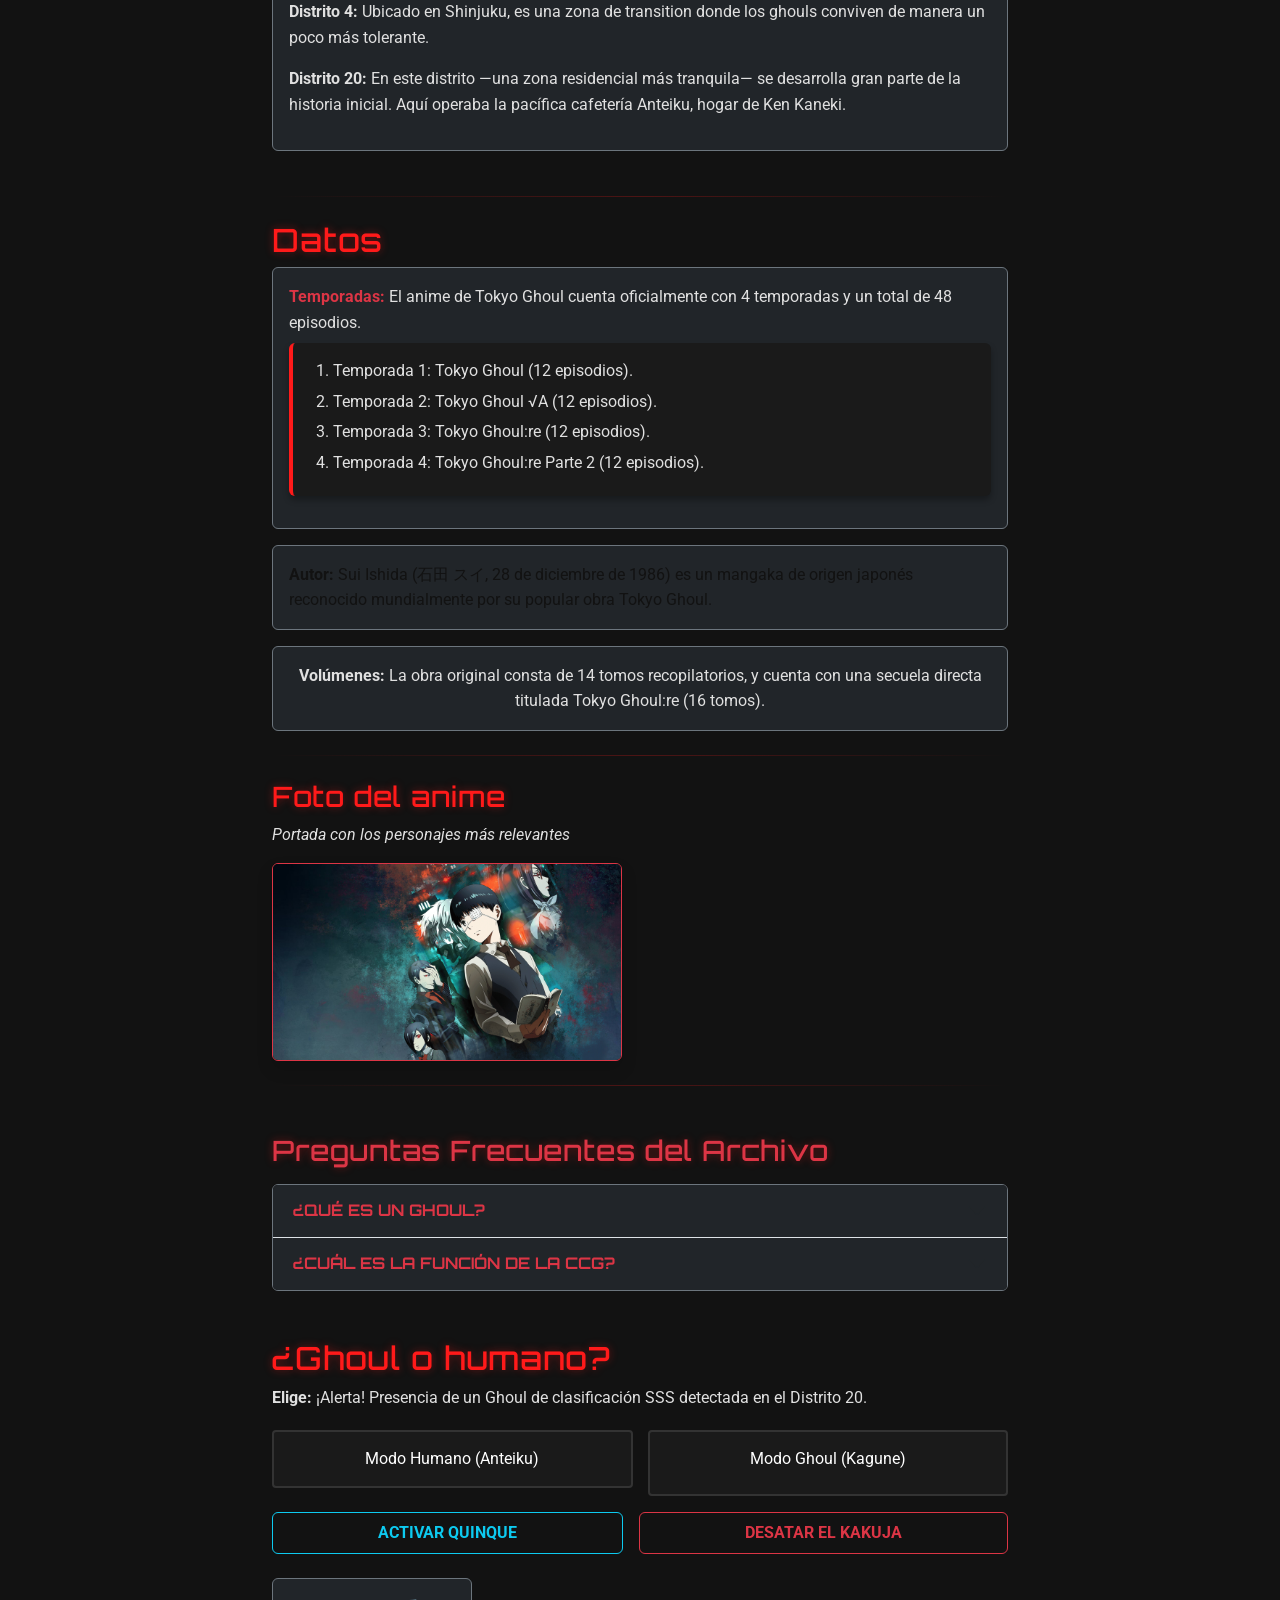
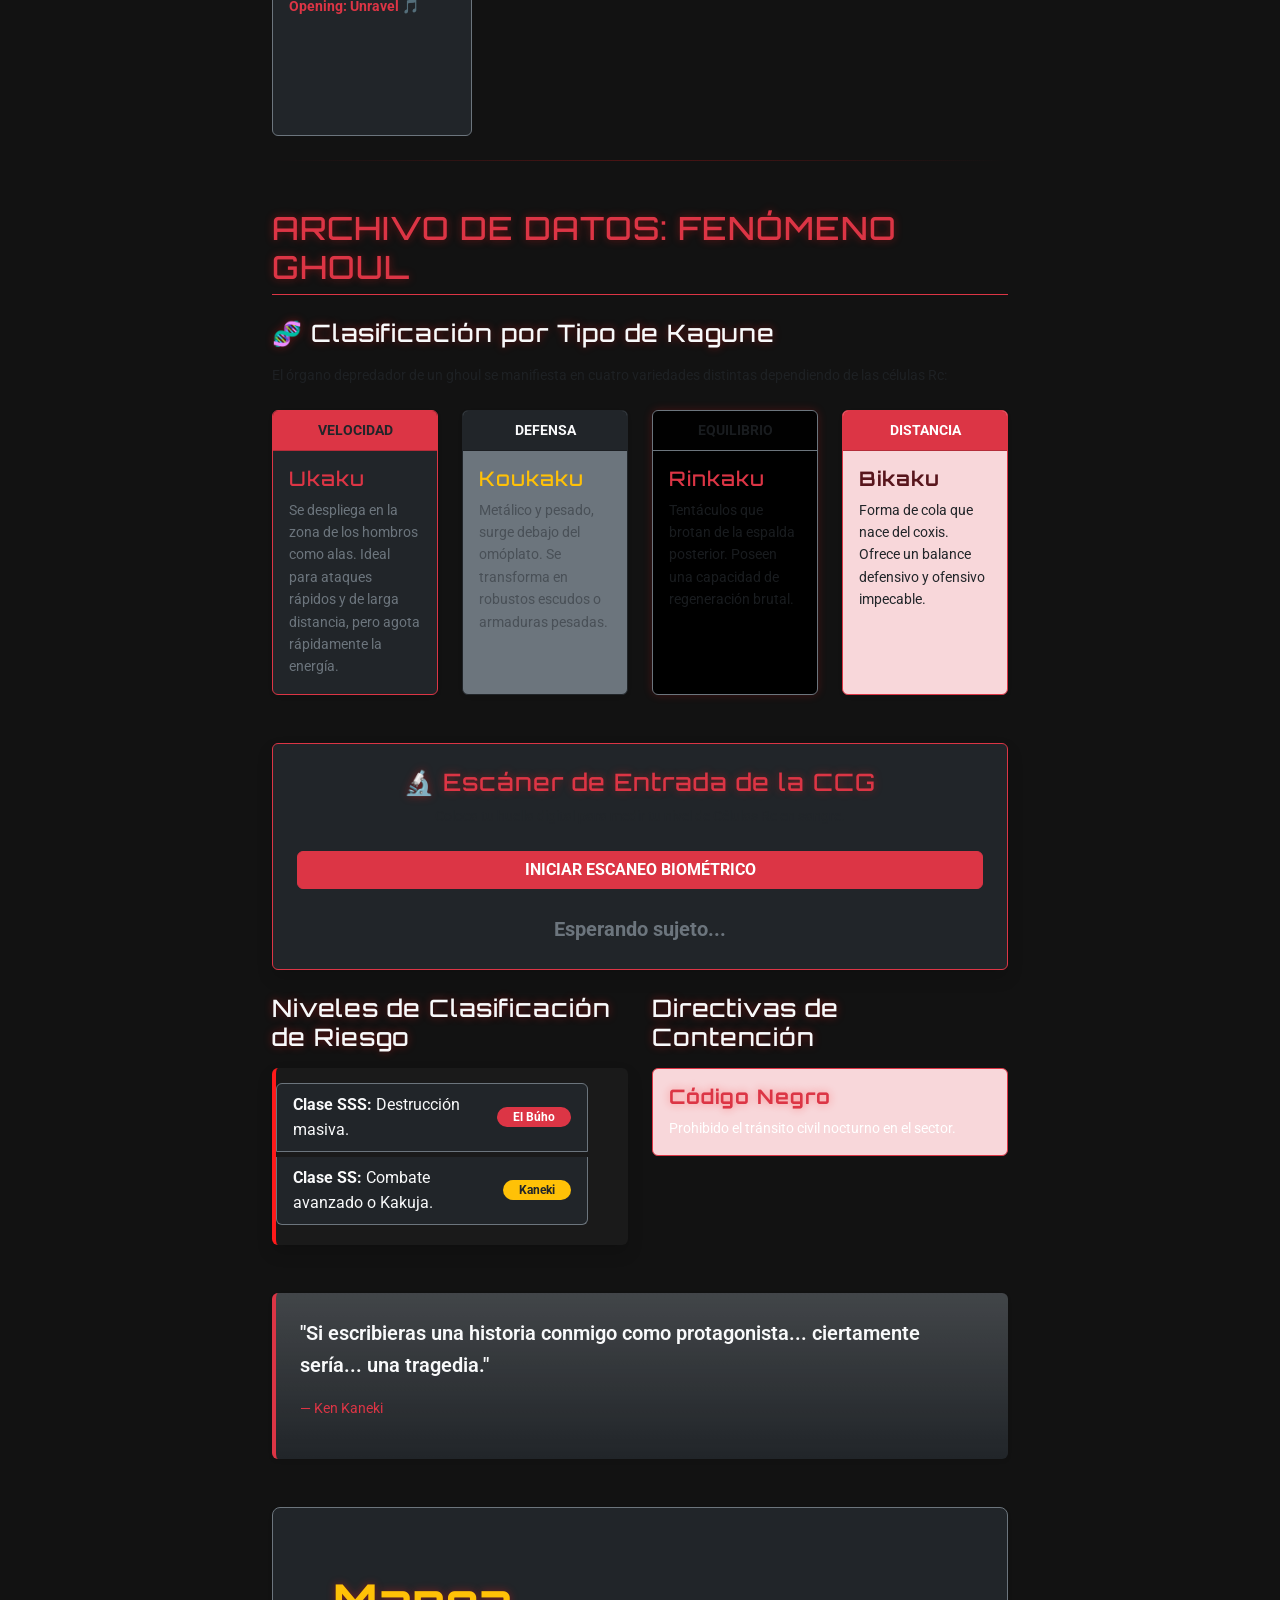
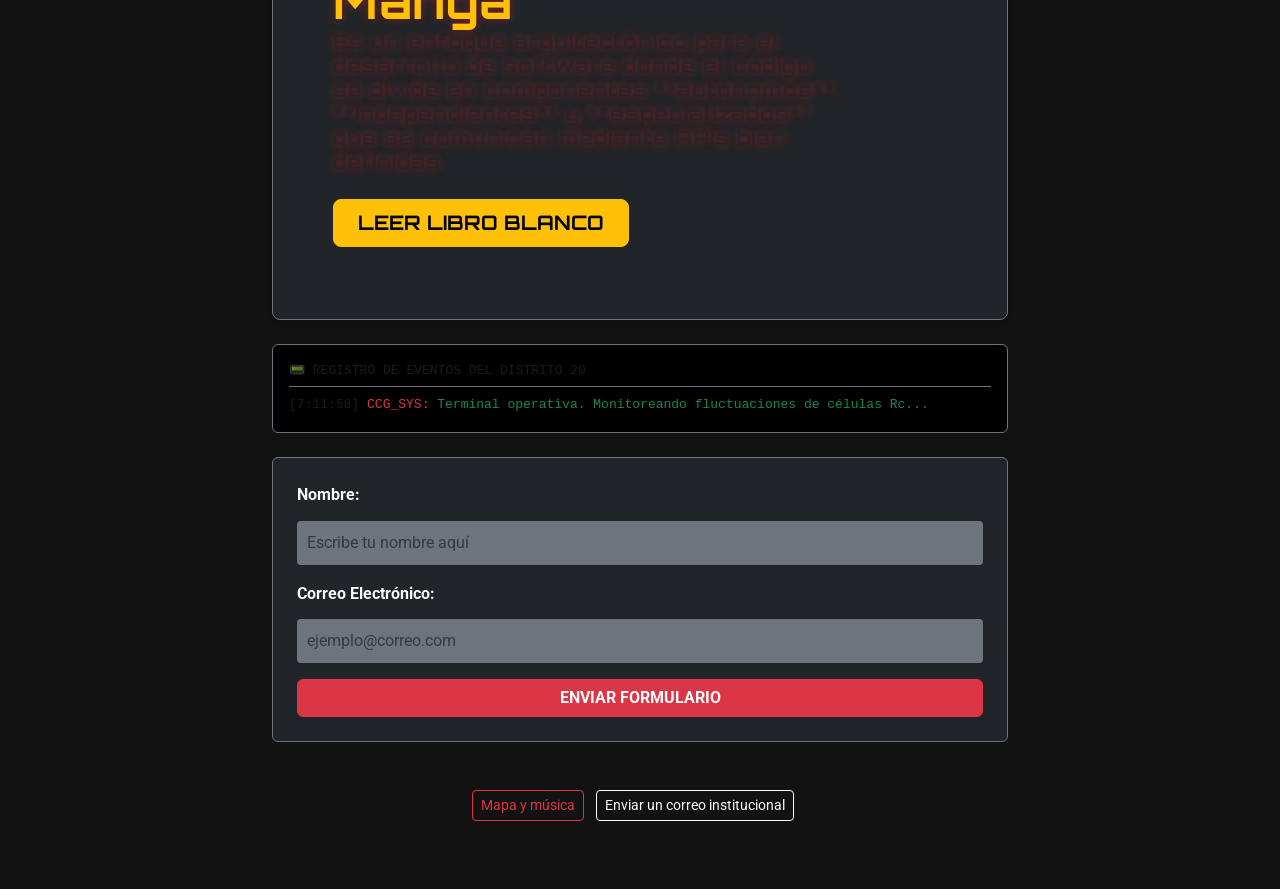
==== commit 2057423c: "Add new navigation link to enlace3.html" ====
--- a/index.html
+++ b/index.html
@@ -46,6 +46,9 @@
                         <a class="nav-link" href="enlace1.html">Multimedia</a>
                     </li>
                     <li class="nav-item">
+                        <a class="nav-link" href="enlace3.html">Multimedia</a>
+                    </li>
+                    <li class="nav-item">
                         <a class="nav-link text-warning fw-bold" href="#" data-bs-toggle="modal" data-bs-target="#modalAlerta">Reportar Incidente</a>
                     </li>
                 </ul>
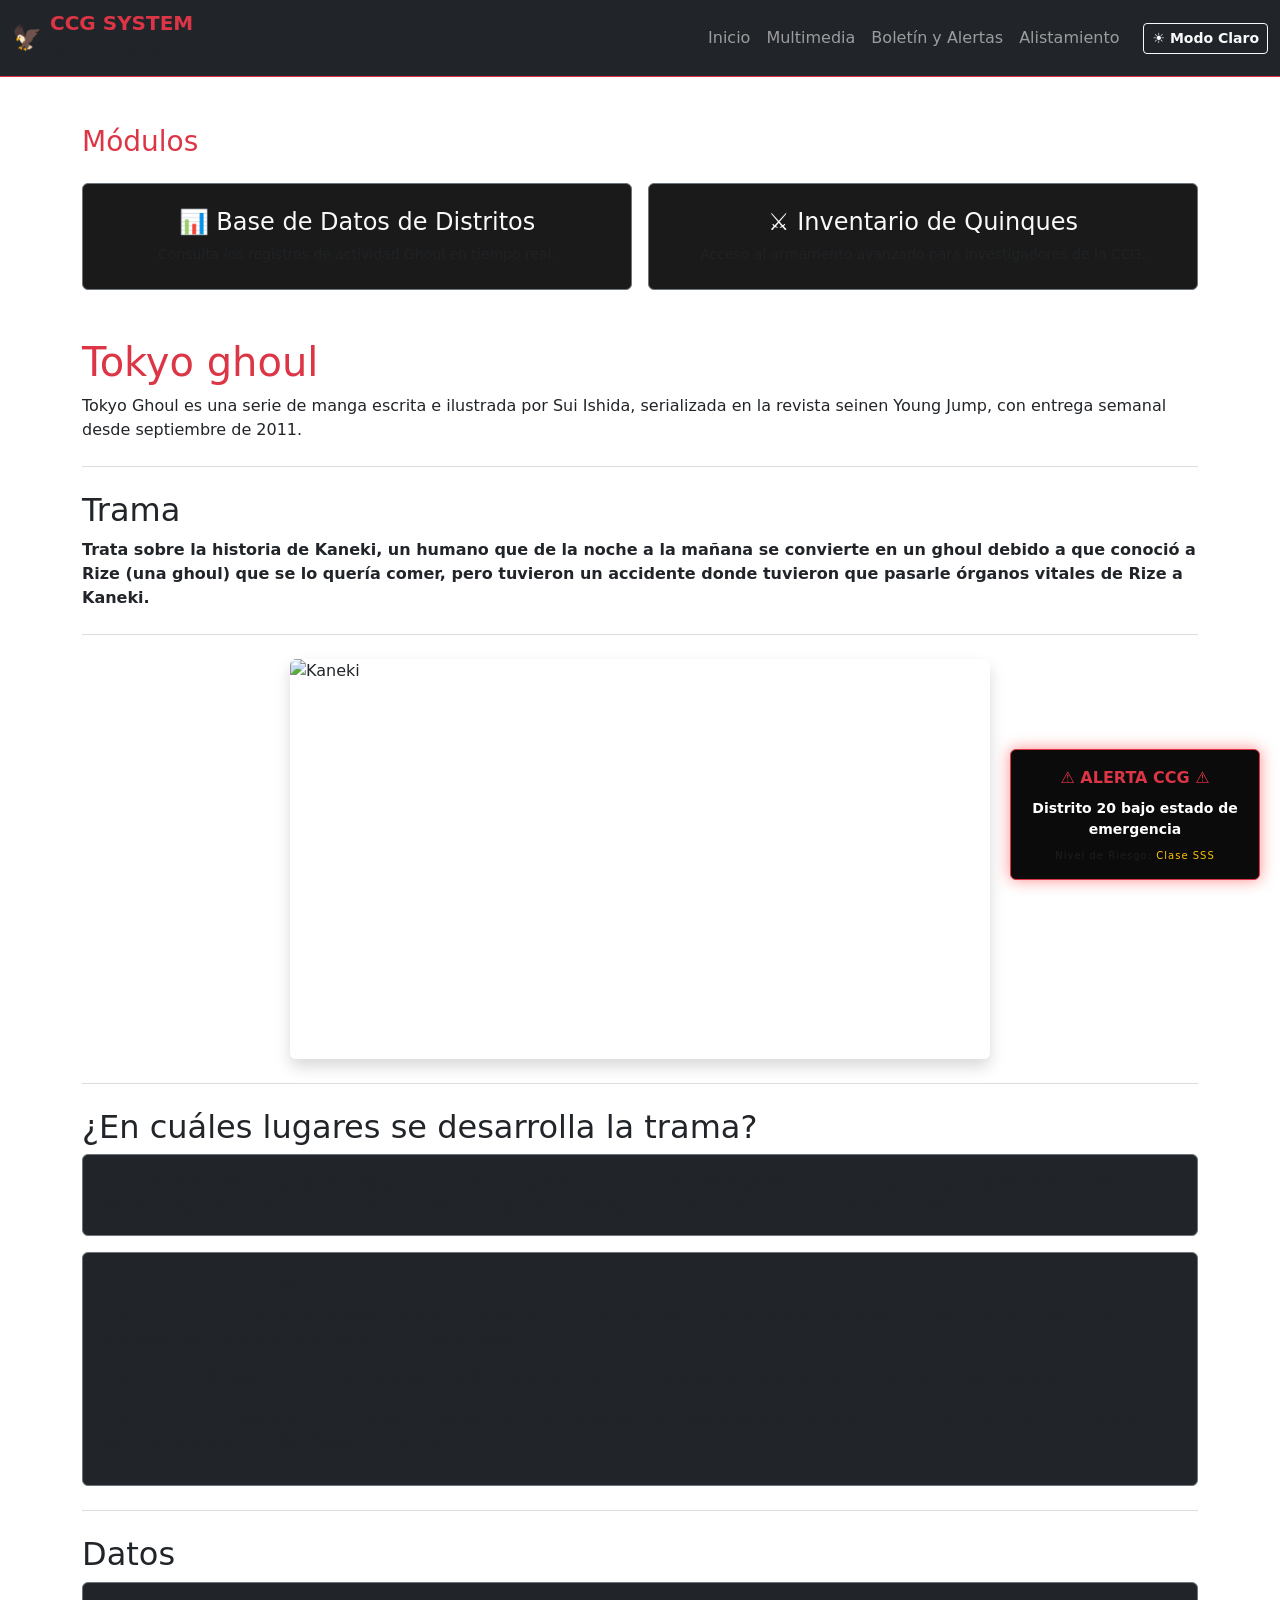
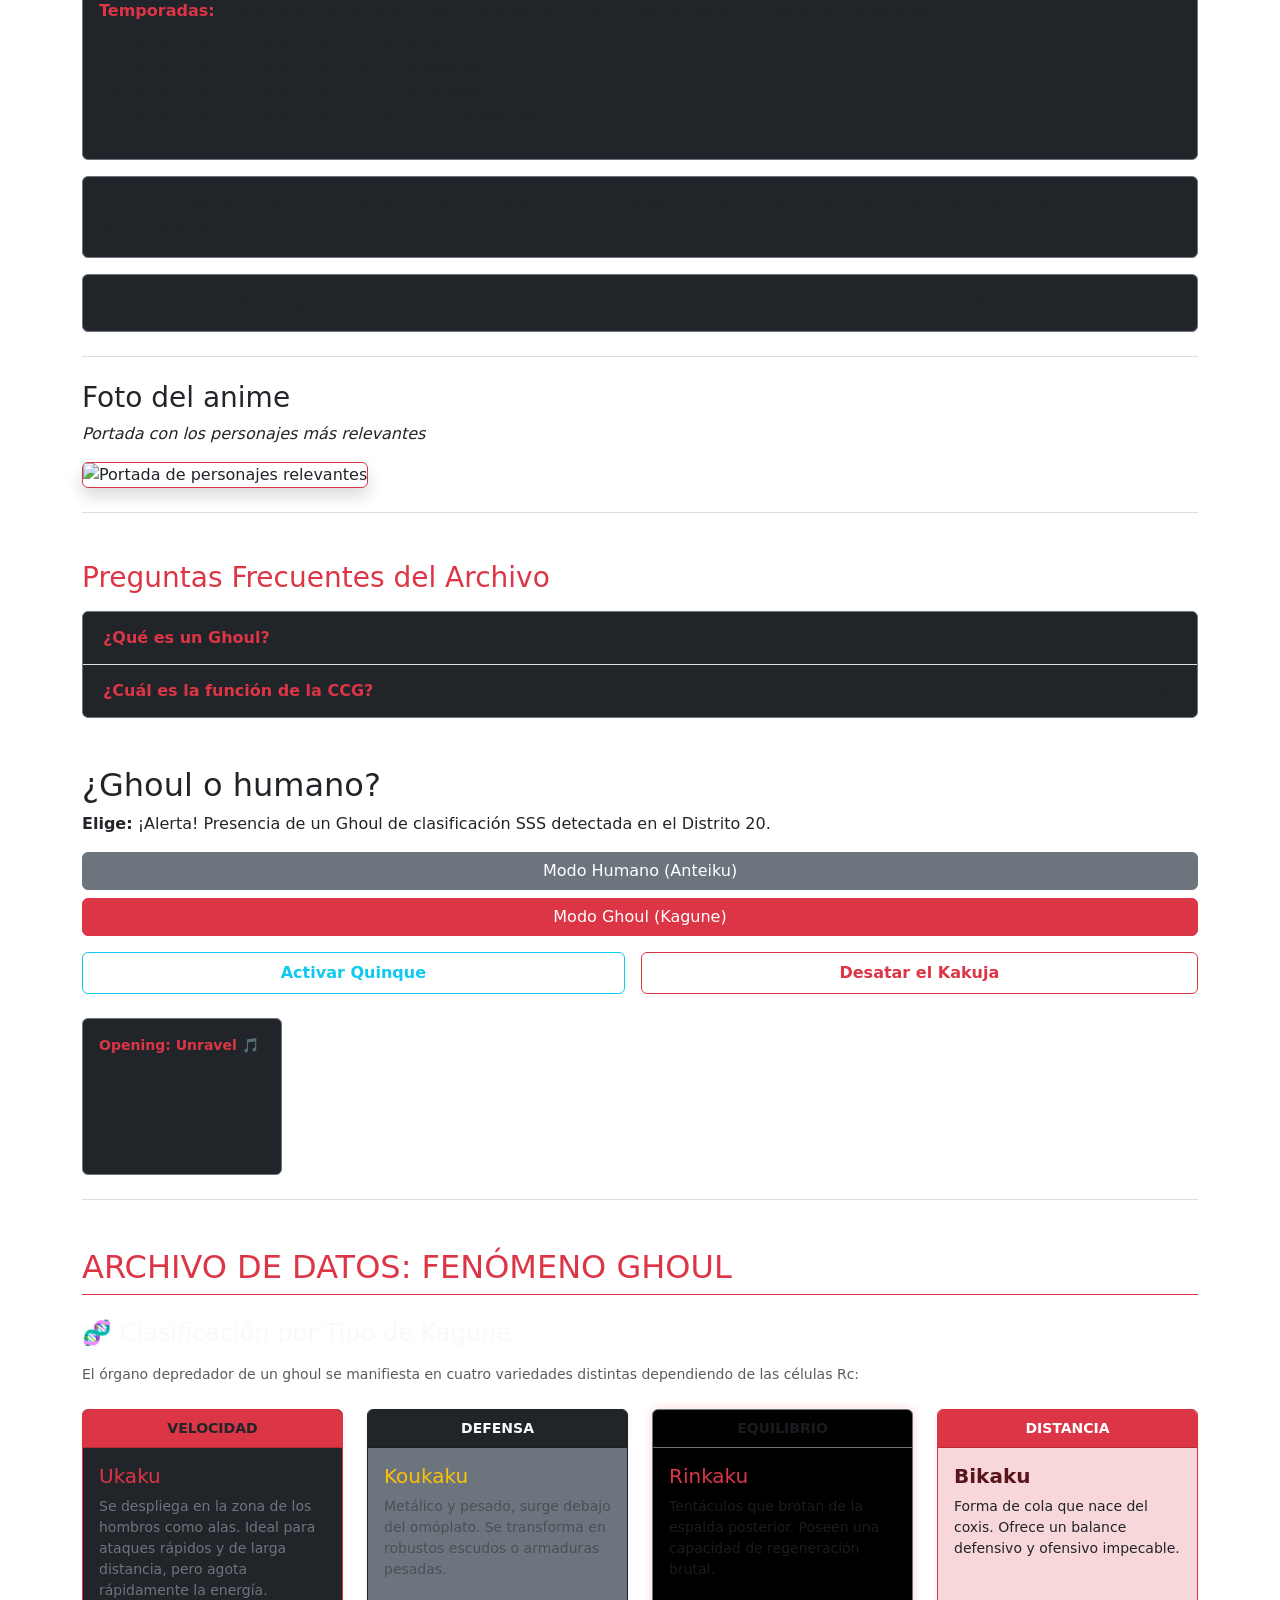
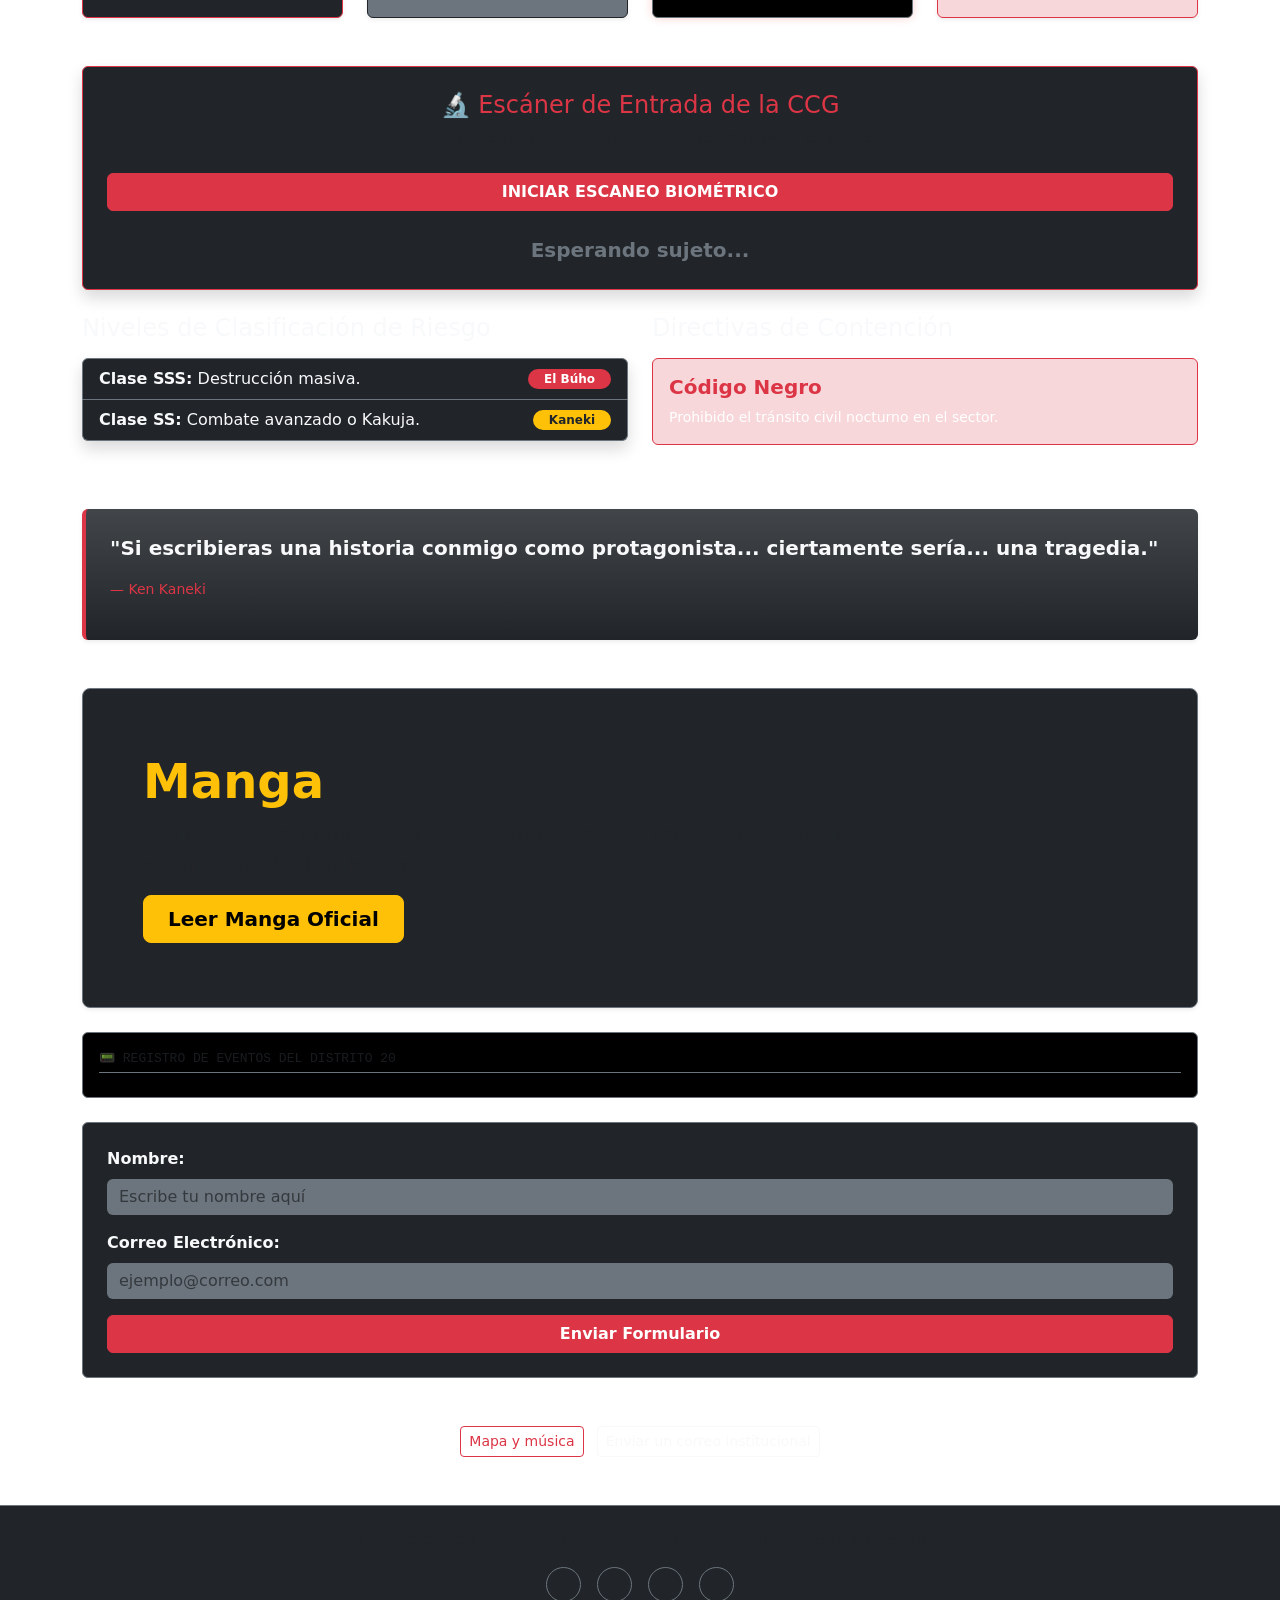
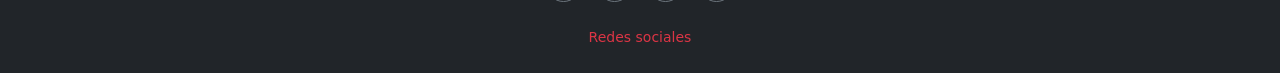
==== commit 1dd37337: "Add files via upload" ====
--- a/index.html
+++ b/index.html
@@ -1,362 +1,410 @@
-<!DOCTYPE html>
-<html lang="es">
-<head>
-    <meta charset="UTF-8">
-    <meta name="viewport" content="width=device-width, initial-scale=1.0">
-    <title>Tokyo ghoul</title>
-    
-    <link rel="icon" type="image/jpeg" href="imagen/Solo.jfif">
-    
-    <meta name="description" content="Esta es la descripción de mi sitio web para los resultados de Google.">
-    <meta name="keywords" content="html, programacion, desarrollo web, aprendizaje, mi primera pagina">
-    <meta name="author" content="Joseph">
-    <meta name="robots" content="index, follow">
-
-<link href="https://cdn.jsdelivr.net/npm/bootstrap@5.3.8/dist/css/bootstrap.min.css" rel="stylesheet" integrity="sha384-sRIl4kxILFvY47J16cr9ZwB07vP4J8+LH7qKQnuqkuIAvNWLzeN8tE5YBujZqJLB" crossorigin="anonymous">    
-<link rel="preconnect" href="https://fonts.googleapis.com">
-<link rel="preconnect" href="https://fonts.gstatic.com" crossorigin>
-
-<link href="https://fonts.googleapis.com/css2?family=Orbitron:wght@400;700;900&family=Roboto:wght@300;400;700&display=swap" rel="stylesheet">    
-<link rel="stylesheet" href="Css/style.css">
-
-</head>
-
-<body style="background-image: url('imagen/Fondo.jpg'); background-repeat: no-repeat; background-size: cover; background-attachment: fixed; background-position: center;">
-
-
-<li class="nav-item d-flex align-items-center ms-lg-3 mt-2 mt-lg-0">
-    <button id="btnToggleTema" class="btn btn-outline-light btn-sm fw-bold">
-        ☀️ Modo Claro
-    </button>
-</li>
-
-
-    <nav class="navbar navbar-expand-lg navbar-dark bg-dark border-bottom border-danger">
-        <div class="container-fluid">
-            <a class="navbar-brand text-danger fw-bold" href="index.html">TOKYO GHOUL</a>
-            <button class="navbar-toggler" type="button" data-bs-toggle="collapse" data-bs-target="#navbarNav" aria-controls="navbarNav" aria-expanded="false" aria-label="Toggle navigation">
-                <span class="navbar-toggler-icon"></span>
-            </button>
-            <div class="collapse navbar-collapse" id="navbarNav">
-                <ul class="navbar-nav ms-auto">
-                    <li class="nav-item">
-                        <a class="nav-link active" href="index.html">Inicio</a>
-                    </li>
-                    <li class="nav-item">
-                        <a class="nav-link" href="enlace1.html">Multimedia</a>
-                    </li>
-                    <li class="nav-item">
-                        <a class="nav-link" href="enlace3.html">Multimedia</a>
-                    </li>
-                    <li class="nav-item">
-                        <a class="nav-link text-warning fw-bold" href="#" data-bs-toggle="modal" data-bs-target="#modalAlerta">Reportar Incidente</a>
-                    </li>
-                </ul>
-            </div>
-        </div>
-    </nav>
-
-
-    <div class="panel-fijo-alerta shadow-lg border border-danger rounded p-3 text-center" style="position: fixed; bottom: 20px; right: 20px; width: 250px; background-color: #0b0b0b; z-index: 1050; box-shadow: 0 0 15px rgba(255, 26, 26, 0.5) !important;">
-        <span class="d-block fw-bold text-danger text-uppercase mb-2">⚠️ ALERTA CCG ⚠️</span>
-        <p class="m-0 text-white small fw-semibold">Distrito 20 bajo estado de emergencia</p>
-        <div class="mt-2 text-muted" style="font-size: 10px; letter-spacing: 1px;">Nivel de Riesgo: <span class="text-warning">Clase SSS</span></div>
-    </div>
-
-    <div class="container my-5">
-
-        <h3 class="my-4 text-danger">Módulos</h3>
-        <div class="row g-3">
-            <div class="col-md-6">
-                <div class="tarjeta-interactiva p-4 rounded text-center border border-secondary" id="tarjeta-datos" style="background-color: #1a1a1a; cursor: pointer;">
-                    <h4 class="text-light m-0">📊 Base de Datos de Distritos</h4>
-                    <p class="text-muted mt-2 m-0 small">Consulta los registros de actividad Ghoul en tiempo real.</p>
-                </div>
-            </div>
-            <div class="col-md-6">
-                <div class="tarjeta-interactiva p-4 rounded text-center border border-secondary" id="tarjeta-quinque" style="background-color: #1a1a1a; cursor: pointer;">
-                    <h4 class="text-light m-0">⚔️ Inventario de Quinques</h4>
-                    <p class="text-muted mt-2 m-0 small">Acceso al armamento avanzado para investigadores de la CCG.</p>
-                </div>
-            </div>
-        </div>
-
-        <h1 class="mt-5 text-danger">Tokyo ghoul</h1>
-        <p>Tokyo Ghoul es una serie de manga escrita e ilustrada por Sui Ishida, serializada en la revista seinen Young Jump, con entrega semanal desde septiembre de 2011.</p>
-
-        <hr class="border-secondary my-4">
-
-        <h2>Trama</h2>
-        <p><strong>Trata sobre la historia de Kaneki, un humano que de la noche a la mañana se convierte en un ghoul debido a que conoció a Rize (una ghoul) que se lo quería comer, pero tuvieron un accidente donde tuvieron que pasarle órganos vitales de Rize a Kaneki.</strong></p>
-
-        <hr class="border-secondary my-4">
-
-        <div id="carouselExampleAutoplaying" class="carousel slide shadow rounded overflow-hidden my-4" data-bs-ride="carousel" style="max-width: 700px; margin: 0 auto;">
-            <div class="carousel-inner">
-                <div class="carousel-item active">
-                    <img src="imagen/Kaneki.jfif" class="d-block w-100" alt="Kaneki" style="height: 400px; object-fit: cover;">
-                </div>
-                <div class="carousel-item">
-                    <img src="imagen/Ken Kaneki.jfif" class="d-block w-100" alt="Ken Kaneki" style="height: 400px; object-fit: cover;">
-                </div>
-                <div class="carousel-item">
-                    <img src="imagen/Ken Kaneki.jpeg" class="d-block w-100" alt="Ken Kaneki Modo Ghoul" style="height: 400px; object-fit: cover;">
-                </div>
-            </div>
-            <button class="carousel-control-prev" type="button" data-bs-target="#carouselExampleAutoplaying" data-bs-slide="prev">
-                <span class="carousel-control-prev-icon" aria-hidden="true"></span>
-                <span class="visually-hidden">Anterior</span>
-            </button>
-            <button class="carousel-control-next" type="button" data-bs-target="#carouselExampleAutoplaying" data-bs-slide="next">
-                <span class="carousel-control-next-icon" aria-hidden="true"></span>
-                <span class="visually-hidden">Siguiente</span>
-            </button>
-        </div>
-
-        <hr class="border-secondary my-4">
-
-        <h2>¿En cuáles lugares se desarrolla la trama?</h2>
-        <div class="caja-padding p-3 bg-dark rounded border border-secondary mb-3">
-            <strong>Ciudad:</strong> Tokyo Ghoul se desarrolla en una versión alternativa y oscura de Tokio (Japón), una metrópolis secreta dividida en 24 distritos especiales. En este universo, humanos y ghouls coexisten en una tensa y mortal dinámica social.
-        </div>
-        <div class="caja-margin p-3 bg-dark rounded border border-secondary">
-            <strong>Estructura de la Ciudad:</strong> 
-            <p class="mt-2"><strong>Distrito 1:</strong> Conocido como la sala especial Chiyoda, es el centro neurálgico de la ciudad y alberga el Cuartel General del CCG. Por su alta seguridad, los ghouls lo llaman "el nido de palomas".</p>
-            <p><strong>Distrito 4:</strong> Ubicado en Shinjuku, es una zona de transition donde los ghouls conviven de manera un poco más tolerante.</p>
-            <p><strong>Distrito 20:</strong> En este distrito —una zona residencial más tranquila— se desarrolla gran parte de la historia inicial. Aquí operaba la pacífica cafetería Anteiku, hogar de Ken Kaneki.</p>
-        </div>
-
-        <hr class="border-secondary my-4">
-
-        <h2>Datos</h2>
-        <div class="p-3 bg-dark rounded border border-secondary mb-3">
-            <strong class="text-danger">Temporadas:</strong> El anime de Tokyo Ghoul cuenta oficialmente con 4 temporadas y un total de 48 episodios.
-            <ol class="mt-2">
-                <li>Temporada 1: Tokyo Ghoul (12 episodios).</li>
-                <li>Temporada 2: Tokyo Ghoul √A (12 episodios).</li>
-                <li>Temporada 3: Tokyo Ghoul:re (12 episodios).</li>
-                <li>Temporada 4: Tokyo Ghoul:re Parte 2 (12 episodios).</li>
-            </ol>
-        </div>
-        <div class="caja-bg-destacada p-3 bg-dark rounded border border-secondary mb-3">
-            <strong>Autor:</strong> Sui Ishida (石田 スイ, 28 de diciembre de 1986) es un mangaka de origen japonés reconocido mundialmente por su popular obra Tokyo Ghoul. 
-        </div>
-        <div class="caja-text-align p-3 bg-dark rounded border border-secondary">
-            <strong>Volúmenes:</strong> La obra original consta de 14 tomos recopilatorios, y cuenta con una secuela directa titulada Tokyo Ghoul:re (16 tomos). 
-        </div>
-
-        <hr class="border-secondary my-4">
-        
-        <h3>Foto del anime</h3>
-        <p><em>Portada con los personajes más relevantes</em></p>
-        <img src="imagen/783646.jpg" alt="Portada de personajes relevantes" class="img-fluid border border-danger rounded shadow" style="max-width: 350px;">
-
-        <hr class="border-secondary my-4">
-
-        <h3 class="text-danger mt-5 mb-3">Preguntas Frecuentes del Archivo</h3>
-        <div class="accordion accordion-flush border border-secondary rounded overflow-hidden mb-5" id="acordionAnime">
-            <div class="accordion-item bg-dark text-light">
-                <h2 class="accordion-header" id="headingOne">
-                    <button class="accordion-button bg-dark text-danger fw-bold collapsed" type="button" data-bs-toggle="collapse" data-bs-target="#collapseOne" aria-expanded="false" aria-controls="collapseOne">
-                        ¿Qué es un Ghoul?
-                    </button>
-                </h2>
-                <div id="collapseOne" class="accordion-collapse collapse" aria-labelledby="headingOne" data-bs-parent="#acordionAnime">
-                    <div class="accordion-body text-light bg-dark">
-                        Son criaturas de aspecto humano que solo pueden sobrevivir consumiendo carne humana o café. Poseen capacidades físicas sobrehumanas y un órgano cazador llamado Kagune.
-                    </div>
-                </div>
-            </div>
-            <div class="accordion-item bg-dark text-light">
-                <h2 class="accordion-header" id="headingTwo">
-                    <button class="accordion-button bg-dark text-danger fw-bold collapsed" type="button" data-bs-toggle="collapse" data-bs-target="#collapseTwo" aria-expanded="false" aria-controls="collapseTwo">
-                        ¿Cuál es la función de la CCG?
-                    </button>
-                </h2>
-                <div id="collapseTwo" class="accordion-collapse collapse" aria-labelledby="headingTwo" data-bs-parent="#acordionAnime">
-                    <div class="accordion-body text-light bg-dark">
-                        La Comisión de Contramedidas Ghoul es una agencia gubernamental encargada de investigar, rastrear y neutralizar las amenazas Ghoul para proteger a la población civil.
-                    </div>
-                </div>
-            </div>
-        </div>
-
-        <h2>¿Ghoul o humano?</h2>
-        <p><strong>Elige:</strong> ¡Alerta! Presencia de un Ghoul de clasificación SSS detectada en el Distrito 20.</p>
-
-        <div class="contenedor-interactivo mb-3">
-            <div class="caja-hover-1 btn btn-secondary w-100 mb-2" id="btnModoHumano" style="cursor:pointer;">
-                Modo Humano (Anteiku)
-            </div>
-            <div class="caja-hover-2 btn btn-danger w-100" id="btnModoGhoul" style="cursor:pointer;">
-                Modo Ghoul (Kagune)
-            </div>
-        </div>
-
-        <audio id="sndQuinque" src="musica/quinque-activate.mp3" preload="auto"></audio>
-        <audio id="sndKakuja" src="musica/kakuja-roar.mp3" preload="auto"></audio>
-
-        <div class="d-flex gap-3 my-3">
-            <button class="btn btn-outline-info flex-fill py-2 fw-bold" id="btnQuinque">Activar Quinque</button>
-            <button class="btn btn-outline-danger flex-fill py-2 fw-bold" id="btnKakuja">Desatar el Kakuja</button>
-        </div>
-
-        <div class="p-3 bg-dark border border-secondary rounded my-4" style="max-width: 200px;">
-            <span class="d-block mb-2 text-danger fw-bold small">Opening: Unravel 🎵</span>
-            <div class="ratio ratio-16x9">
-                <iframe src="https://www.youtube.com/embed/7aMOurgDB-o?si=nDCnb_85NvkzxJkY" title="YouTube video player" allowfullscreen></iframe>
-            </div>
-        </div>
-
-        <hr class="border-secondary my-4">
-
-        <section class="my-5">
-            <h2 class="text-danger border-bottom border-danger pb-2 mb-4 text-uppercase tracking-wider">
-                Archivo de Datos: Fenómeno Ghoul
-            </h2>
-
-            <h3 class="text-light mb-3 fs-4">🧬 Clasificación por Tipo de Kagune</h3>
-            <p class="text-muted small mb-4">El órgano depredador de un ghoul se manifiesta en cuatro variedades distintas dependiendo de las células Rc:</p>
-            
-            <div class="row g-4 mb-5">
-                <div class="col-md-3">
-                    <div class="card bg-dark text-white border-danger h-100 shadow-sm">
-                        <div class="card-header bg-danger text-dark fw-bold text-center small">VELOCIDAD</div>
-                        <div class="card-body">
-                            <h5 class="card-title text-danger">Ukaku</h5>
-                            <p class="card-text text-secondary small">Se despliega en la zona de los hombros como alas. Ideal para ataques rápidos y de larga distancia, pero agota rápidamente la energía.</p>
-                        </div>
-                    </div>
-                </div>
-                <div class="col-md-3">
-                    <div class="card bg-secondary text-dark border-dark h-100 shadow-sm">
-                        <div class="card-header bg-dark text-light fw-bold text-center small">DEFENSA</div>
-                        <div class="card-body text-white">
-                            <h5 class="card-title text-warning">Koukaku</h5>
-                            <p class="card-text text-light-emphasis small">Metálico y pesado, surge debajo del omóplato. Se transforma en robustos escudos o armaduras pesadas.</p>
-                        </div>
-                    </div>
-                </div>
-                <div class="col-md-3">
-                    <div class="card bg-black text-light border-secondary h-100 shadow" style="box-shadow: 0 0 10px rgba(255, 26, 26, 0.2) !important;">
-                        <div class="card-header border-secondary text-muted fw-bold text-center small">EQUILIBRIO</div>
-                        <div class="card-body">
-                            <h5 class="card-title text-danger">Rinkaku</h5>
-                            <p class="card-text text-muted small">Tentáculos que brotan de la espalda posterior. Poseen una capacidad de regeneración brutal.</p>
-                        </div>
-                    </div>
-                </div>
-                <div class="col-md-3">
-                    <div class="card bg-danger-subtle text-danger-emphasis border-danger h-100 shadow-sm">
-                        <div class="card-header bg-danger text-white fw-bold text-center small">DISTANCIA</div>
-                        <div class="card-body">
-                            <h5 class="card-title fw-bold">Bikaku</h5>
-                            <p class="card-text text-dark small">Forma de cola que nace del coxis. Ofrece un balance defensivo y ofensivo impecable.</p>
-                        </div>
-                    </div>
-                </div>
-            </div>
-
-            <div class="card bg-dark border-danger text-light p-4 my-4 text-center shadow">
-                <h4 class="text-danger">🔬 Escáner de Entrada de la CCG</h4>
-                <p class="text-muted small">Coloca tu huella digital para medir tu nivel de Células Rc en sangre.</p>
-                <button id="btnEscaneo" class="btn btn-danger fw-bold my-2 px-4">INICIAR ESCANEO BIOMÉTRICO</button>
-                <div id="resultadoEscaneo" class="mt-3 fw-bold fs-5 text-secondary">Esperando sujeto...</div>
-            </div>
-
-            <div class="row g-4 mb-5">
-                <div class="col-md-6">
-                    <h3 class="text-light mb-3 fs-4"> Niveles de Clasificación de Riesgo</h3>
-                    <ul class="list-group shadow">
-                        <li class="list-group-item bg-dark text-light d-flex justify-content-between align-items-center border-secondary">
-                            <span><strong>Clase SSS:</strong> Destrucción masiva.</span>
-                            <span class="badge bg-danger rounded-pill px-3">El Búho</span>
-                        </li>
-                        <li class="list-group-item bg-dark text-light d-flex justify-content-between align-items-center border-secondary">
-                            <span><strong>Clase SS:</strong> Combate avanzado o Kakuja.</span>
-                            <span class="badge bg-warning text-dark rounded-pill px-3">Kaneki</span>
-                        </li>
-                    </ul>
-                </div>
-
-                <div class="col-md-6">
-                    <h3 class="text-light mb-3 fs-4"> Directivas de Contención</h3>
-                    <div class="alert alert-danger bg-opacity-10 text-white border border-danger p-3 mb-3" role="alert">
-                        <h4 class="alert-heading text-danger fw-bold fs-5"> Código Negro</h4>
-                        <p class="small m-0">Prohibido el tránsito civil nocturno en el sector.</p>
-                    </div>
-                </div>
-            </div>
-
-            <div class="p-4 bg-dark bg-gradient rounded border-start border-danger border-4 shadow-sm mb-4">
-                <figure class="m-0">
-                    <blockquote class="blockquote">
-                        <p class="text-light fs-5 italic fw-semibold">"Si escribieras una historia conmigo como protagonista... ciertamente sería... una tragedia."</p>
-                    </blockquote>
-                    <figcaption class="blockquote-footer text-danger mt-2">Ken Kaneki</figcaption>
-                </figure>
-            </div>
-        </section>
-
-        <div class="p-5 mb-4 bg-dark text-light rounded-3 border border-secondary shadow-sm">
-            <div class="container-fluid py-3">
-                <h1 class="display-5 fw-bold text-warning">Manga
-                <p class="col-md-10 fs-5 text-muted">
-                    Es un enfoque arquitectónico para el desarrollo de software donde el código se divide en componentes **autónomos**, **independientes** y **especializados** que se comunican mediante APIs bien definidas.
-                </p>
-                <button class="btn btn-warning btn-lg fw-bold px-4" type="button">Leer Libro Blanco</button>
-            </div>
-        </div>
-
-<div class="card bg-black border-secondary text-success p-3 my-4 font-monospace" style="font-size: 13px; max-height: 180px; overflow-y: auto;">
-    <div class="text-muted border-bottom border-secondary pb-1 mb-2">📟 REGISTRO DE EVENTOS DEL DISTRITO 20</div>
-    <div id="consolaCcg"></div>
-</div>
-
-        <form class="bg-dark p-4 rounded border border-secondary text-light">
-            <div class="mb-3">
-                <label for="nombre" class="form-label fw-bold">Nombre:</label>
-                <input type="text" id="nombre" name="nombre" class="form-control bg-secondary text-white border-0" placeholder="Escribe tu nombre aquí">
-            </div>
-            <div class="mb-3">
-                <label for="correo" class="form-label fw-bold">Correo Electrónico:</label>
-                <input type="email" id="correo" name="correo" class="form-control bg-secondary text-white border-0" placeholder="ejemplo@correo.com">
-            </div>
-            <button type="submit" class="btn btn-danger w-100 fw-bold">Enviar Formulario</button>
-        </form>
-
-        <div class="mt-5 text-center">
-            <a href="Enlace1.html" class="btn btn-outline-danger btn-sm me-2">Mapa y música</a>
-            <a href="mailto:jc24-0350@unphu.edu.do" class="btn btn-outline-light btn-sm">Enviar un correo institucional</a>
-        </div>
-
-    </div> <div class="modal fade" id="modalAlerta" tabindex="-1" aria-labelledby="modalAlertaLabel" aria-hidden="true">
-        <div class="modal-dialog modal-dialog-centered">
-            <div class="modal-content bg-dark border border-danger text-light">
-                <div class="modal-header border-bottom border-secondary">
-                    <h5 class="modal-title text-danger fw-bold" id="modalAlertaLabel">🚨 CONEXIÓN SEGURA CON LA CCG</h5>
-                    <button type="button" class="btn-close btn-close-white" data-bs-dismiss="modal" aria-label="Close"></button>
-                </div>
-                <div class="modal-body p-4">
-                    <p>Estás a punto de abrir una línea de comunicación directa con las fuerzas de contención del Distrito 20.</p>
-                    <div class="alert alert-warning small m-0" role="alert">
-                        <strong>Advertencia:</strong> El uso fraudulento de este canal será sancionado.
-                    </div>
-                </div>
-                <div class="modal-footer border-top border-secondary">
-                    <button type="button" class="btn btn-secondary btn-sm" data-bs-dismiss="modal">Cancelar</button>
-                    <button type="button" class="btn btn-danger btn-sm" data-bs-dismiss="modal">Proceder al Reporte</button>
-                </div>
-            </div>
-        </div>
-    </div>
-
-<script src="https://cdn.jsdelivr.net/npm/bootstrap@5.3.8/dist/js/bootstrap.bundle.min.js" integrity="sha384-FKyoEForCGlyvwx9Hj09JcYn3nv7wiPVlz7YYwJrWVcXK/BmnVDxM+D2scQbITxI" crossorigin="anonymous"></script>
-    <script src="javascript/javascript.js"></script>
-
-    <script>
-        const popoverTriggerList = document.querySelectorAll('[data-bs-toggle="popover"]');
-        const popoverList = [...popoverTriggerList].map(popoverTriggerEl => new bootstrap.Popover(popoverTriggerEl));
-    </script>
-</body>
-</html>
+<!DOCTYPE html>
+<html lang="es">
+<head>
+    <meta charset="UTF-8">
+    <meta name="viewport" content="width=device-width, initial-scale=1.0">
+    <title>Tokyo ghoul</title>
+    
+    <link rel="icon" type="image/jpeg" href="imagen/Solo.jfif">
+    
+    <meta name="description" content="Esta es la descripción de mi sitio web para los resultados de Google.">
+    <meta name="keywords" content="html, programacion, desarrollo web, aprendizaje, mi primera pagina">
+    <meta name="author" content="Joseph">
+    <meta name="robots" content="index, follow">
+
+<link href="https://cdn.jsdelivr.net/npm/bootstrap@5.3.8/dist/css/bootstrap.min.css" rel="stylesheet" integrity="sha384-sRIl4kxILFvY47J16cr9ZwB07vP4J8+LH7qKQnuqkuIAvNWLzeN8tE5YBujZqJLB" crossorigin="anonymous">    
+<link rel="preconnect" href="https://fonts.googleapis.com">
+<link rel="preconnect" href="https://fonts.gstatic.com" crossorigin>
+
+<link href="https://fonts.googleapis.com/css2?family=Orbitron:wght@400;700;900&family=Roboto:wght@300;400;700&display=swap" rel="stylesheet">    
+<link rel="stylesheet" href="Css/style.css">
+
+</head>
+
+<body style="background-image: url('imagen/Fondo.jpg'); background-repeat: no-repeat; background-size: cover; background-attachment: fixed; background-position: center;">
+
+<!-- Modal de Políticas de Privacidad -->
+<div class="modal fade" id="modalPrivacidad" tabindex="-1" aria-labelledby="modalPrivacidadLabel" aria-hidden="true">
+    <div class="modal-dialog modal-dialog-centered">
+        <div class="modal-content bg-dark text-light border border-danger">
+            <div class="modal-header border-secondary">
+                <h5 class="modal-title text-danger fw-bold" id="modalPrivacidadLabel">🔒 Directiva de Privacidad CCG</h5>
+                <button type="button" class="btn-close btn-close-white" data-bs-dismiss="modal" aria-label="Close"></button>
+            </div>
+            <div class="modal-body small">
+                <p>De acuerdo con las leyes federales de contramedidas y el protocolo de bioseguridad del distrito, le informamos que:</p>
+                <ol class="ps-3 text-muted">
+                    <li class="mb-2">Toda la información capturada en el formulario de alistamiento se almacena de forma local mediante variables criptográficas temporales (`localStorage`).</li>
+                    <li class="mb-2">No compartimos bases de datos de patrones de células Rc con facciones externas ni organizaciones delictivas del Distrito 20.</li>
+                    <li class="mb-2">Este sitio web corresponde a un entorno simulado de desarrollo web con propósitos puramente educativos.</li>
+                </ol>
+            </div>
+            <div class="modal-footer border-secondary">
+                <button type="button" class="btn btn-danger btn-sm fw-bold" data-bs-dismiss="modal">Entendido y Aceptado</button>
+            </div>
+        </div>
+    </div>
+</div>
+
+<nav class="navbar navbar-expand-lg navbar-dark bg-dark border-bottom border-danger">
+    <div class="container-fluid">
+        <a class="navbar-brand d-flex align-items-center text-danger fw-bold" href="index.html">
+            <!-- Si tienes un archivo de logo ej. Logo.png, puedes usar una etiqueta <img> aquí -->
+            <span class="fs-4 me-2">🦅</span> 
+            <div>
+                <span class="d-block lh-1">CCG SYSTEM</span>
+                <span class="text-muted fw-normal" style="font-size: 10px; letter-spacing: 1px;">"Paz y Contramedidas"</span>
+            </div>
+        </a>
+        
+        <button class="navbar-toggler" type="button" data-bs-toggle="collapse" data-bs-target="#navbarNav" aria-controls="navbarNav" aria-expanded="false" aria-label="Toggle navigation">
+            <span class="navbar-toggler-icon"></span>
+        </button>
+        <div class="collapse navbar-collapse" id="navbarNav">
+            <ul class="navbar-nav ms-auto align-items-center">
+    <li class="nav-item"><a class="nav-link" href="index.html">Inicio</a></li>
+    <li class="nav-item"><a class="nav-link" href="enlace1.html">Multimedia</a></li>
+    <li class="nav-item"><a class="nav-link" href="enlace2.html">Boletín y Alertas</a></li> <li class="nav-item"><a class="nav-link" href="enlace3.html">Alistamiento</a></li>      <li class="nav-item ms-lg-3 mt-2 mt-lg-0">
+        <button id="btnToggleTema" class="btn btn-outline-light btn-sm fw-bold">☀️ Modo Claro</button>
+    </li>
+</ul>
+        </div>
+    </div>
+</nav>
+
+
+    <div class="panel-fijo-alerta shadow-lg border border-danger rounded p-3 text-center" style="position: fixed; bottom: 20px; right: 20px; width: 250px; background-color: #0b0b0b; z-index: 1050; box-shadow: 0 0 15px rgba(255, 26, 26, 0.5) !important;">
+        <span class="d-block fw-bold text-danger text-uppercase mb-2">⚠️ ALERTA CCG ⚠️</span>
+        <p class="m-0 text-white small fw-semibold">Distrito 20 bajo estado de emergencia</p>
+        <div class="mt-2 text-muted" style="font-size: 10px; letter-spacing: 1px;">Nivel de Riesgo: <span class="text-warning">Clase SSS</span></div>
+    </div>
+
+    <div class="container my-5">
+
+        <h3 class="my-4 text-danger">Módulos</h3>
+        <div class="row g-3">
+            <div class="col-md-6">
+                <div class="tarjeta-interactiva p-4 rounded text-center border border-secondary" id="tarjeta-datos" style="background-color: #1a1a1a; cursor: pointer;">
+                    <h4 class="text-light m-0">📊 Base de Datos de Distritos</h4>
+                    <p class="text-muted mt-2 m-0 small">Consulta los registros de actividad Ghoul en tiempo real.</p>
+                </div>
+            </div>
+            <div class="col-md-6">
+                <div class="tarjeta-interactiva p-4 rounded text-center border border-secondary" id="tarjeta-quinque" style="background-color: #1a1a1a; cursor: pointer;">
+                    <h4 class="text-light m-0">⚔️ Inventario de Quinques</h4>
+                    <p class="text-muted mt-2 m-0 small">Acceso al armamento avanzado para investigadores de la CCG.</p>
+                </div>
+            </div>
+        </div>
+
+        <h1 class="mt-5 text-danger">Tokyo ghoul</h1>
+        <p>Tokyo Ghoul es una serie de manga escrita e ilustrada por Sui Ishida, serializada en la revista seinen Young Jump, con entrega semanal desde septiembre de 2011.</p>
+
+        <hr class="border-secondary my-4">
+
+        <h2>Trama</h2>
+        <p><strong>Trata sobre la historia de Kaneki, un humano que de la noche a la mañana se convierte en un ghoul debido a que conoció a Rize (una ghoul) que se lo quería comer, pero tuvieron un accidente donde tuvieron que pasarle órganos vitales de Rize a Kaneki.</strong></p>
+
+        <hr class="border-secondary my-4">
+
+        <div id="carouselExampleAutoplaying" class="carousel slide shadow rounded overflow-hidden my-4" data-bs-ride="carousel" style="max-width: 700px; margin: 0 auto;">
+            <div class="carousel-inner">
+                <div class="carousel-item active">
+                    <img src="imagen/Kaneki.jfif" class="d-block w-100" alt="Kaneki" style="height: 400px; object-fit: cover;">
+                </div>
+                <div class="carousel-item">
+                    <img src="imagen/Ken Kaneki.jfif" class="d-block w-100" alt="Ken Kaneki" style="height: 400px; object-fit: cover;">
+                </div>
+                <div class="carousel-item">
+                    <img src="imagen/Ken Kaneki.jpeg" class="d-block w-100" alt="Ken Kaneki Modo Ghoul" style="height: 400px; object-fit: cover;">
+                </div>
+            </div>
+            <button class="carousel-control-prev" type="button" data-bs-target="#carouselExampleAutoplaying" data-bs-slide="prev">
+                <span class="carousel-control-prev-icon" aria-hidden="true"></span>
+                <span class="visually-hidden">Anterior</span>
+            </button>
+            <button class="carousel-control-next" type="button" data-bs-target="#carouselExampleAutoplaying" data-bs-slide="next">
+                <span class="carousel-control-next-icon" aria-hidden="true"></span>
+                <span class="visually-hidden">Siguiente</span>
+            </button>
+        </div>
+
+        <hr class="border-secondary my-4">
+
+        <h2>¿En cuáles lugares se desarrolla la trama?</h2>
+        <div class="caja-padding p-3 bg-dark rounded border border-secondary mb-3">
+            <strong>Ciudad:</strong> Tokyo Ghoul se desarrolla en una versión alternativa y oscura de Tokio (Japón), una metrópolis secreta dividida en 24 distritos especiales. En este universo, humanos y ghouls coexisten en una tensa y mortal dinámica social.
+        </div>
+        <div class="caja-margin p-3 bg-dark rounded border border-secondary">
+            <strong>Estructura de la Ciudad:</strong> 
+            <p class="mt-2"><strong>Distrito 1:</strong> Conocido como la sala especial Chiyoda, es el centro neurálgico de la ciudad y alberga el Cuartel General del CCG. Por su alta seguridad, los ghouls lo llaman "el nido de palomas".</p>
+            <p><strong>Distrito 4:</strong> Ubicado en Shinjuku, es una zona de transition donde los ghouls conviven de manera un poco más tolerante.</p>
+            <p><strong>Distrito 20:</strong> En este distrito —una zona residencial más tranquila— se desarrolla gran parte de la historia inicial. Aquí operaba la pacífica cafetería Anteiku, hogar de Ken Kaneki.</p>
+        </div>
+
+        <hr class="border-secondary my-4">
+
+        <h2>Datos</h2>
+        <div class="p-3 bg-dark rounded border border-secondary mb-3">
+            <strong class="text-danger">Temporadas:</strong> El anime de Tokyo Ghoul cuenta oficialmente con 4 temporadas y un total de 48 episodios.
+            <ol class="mt-2">
+                <li>Temporada 1: Tokyo Ghoul (12 episodios).</li>
+                <li>Temporada 2: Tokyo Ghoul √A (12 episodios).</li>
+                <li>Temporada 3: Tokyo Ghoul:re (12 episodios).</li>
+                <li>Temporada 4: Tokyo Ghoul:re Parte 2 (12 episodios).</li>
+            </ol>
+        </div>
+        <div class="caja-bg-destacada p-3 bg-dark rounded border border-secondary mb-3">
+            <strong>Autor:</strong> Sui Ishida (石田 スイ, 28 de diciembre de 1986) es un mangaka de origen japonés reconocido mundialmente por su popular obra Tokyo Ghoul. 
+        </div>
+        <div class="caja-text-align p-3 bg-dark rounded border border-secondary">
+            <strong>Volúmenes:</strong> La obra original consta de 14 tomos recopilatorios, y cuenta con una secuela directa titulada Tokyo Ghoul:re (16 tomos). 
+        </div>
+
+        <hr class="border-secondary my-4">
+        
+        <h3>Foto del anime</h3>
+        <p><em>Portada con los personajes más relevantes</em></p>
+        <img src="imagen/783646.jpg" alt="Portada de personajes relevantes" class="img-fluid border border-danger rounded shadow" style="max-width: 350px;">
+
+        <hr class="border-secondary my-4">
+
+        <h3 class="text-danger mt-5 mb-3">Preguntas Frecuentes del Archivo</h3>
+        <div class="accordion accordion-flush border border-secondary rounded overflow-hidden mb-5" id="acordionAnime">
+            <div class="accordion-item bg-dark text-light">
+                <h2 class="accordion-header" id="headingOne">
+                    <button class="accordion-button bg-dark text-danger fw-bold collapsed" type="button" data-bs-toggle="collapse" data-bs-target="#collapseOne" aria-expanded="false" aria-controls="collapseOne">
+                        ¿Qué es un Ghoul?
+                    </button>
+                </h2>
+                <div id="collapseOne" class="accordion-collapse collapse" aria-labelledby="headingOne" data-bs-parent="#acordionAnime">
+                    <div class="accordion-body text-light bg-dark">
+                        Son criaturas de aspecto humano que solo pueden sobrevivir consumiendo carne humana o café. Poseen capacidades físicas sobrehumanas y un órgano cazador llamado Kagune.
+                    </div>
+                </div>
+            </div>
+            <div class="accordion-item bg-dark text-light">
+                <h2 class="accordion-header" id="headingTwo">
+                    <button class="accordion-button bg-dark text-danger fw-bold collapsed" type="button" data-bs-toggle="collapse" data-bs-target="#collapseTwo" aria-expanded="false" aria-controls="collapseTwo">
+                        ¿Cuál es la función de la CCG?
+                    </button>
+                </h2>
+                <div id="collapseTwo" class="accordion-collapse collapse" aria-labelledby="headingTwo" data-bs-parent="#acordionAnime">
+                    <div class="accordion-body text-light bg-dark">
+                        La Comisión de Contramedidas Ghoul es una agencia gubernamental encargada de investigar, rastrear y neutralizar las amenazas Ghoul para proteger a la población civil.
+                    </div>
+                </div>
+            </div>
+        </div>
+
+        <h2>¿Ghoul o humano?</h2>
+        <p><strong>Elige:</strong> ¡Alerta! Presencia de un Ghoul de clasificación SSS detectada en el Distrito 20.</p>
+
+        <div class="contenedor-interactivo mb-3">
+            <div class="caja-hover-1 btn btn-secondary w-100 mb-2" id="btnModoHumano" style="cursor:pointer;">
+                Modo Humano (Anteiku)
+            </div>
+            <div class="caja-hover-2 btn btn-danger w-100" id="btnModoGhoul" style="cursor:pointer;">
+                Modo Ghoul (Kagune)
+            </div>
+        </div>
+
+        <audio id="sndQuinque" src="musica/quinque-activate.mp3" preload="auto"></audio>
+        <audio id="sndKakuja" src="musica/kakuja-roar.mp3" preload="auto"></audio>
+
+        <div class="d-flex gap-3 my-3">
+            <button class="btn btn-outline-info flex-fill py-2 fw-bold" id="btnQuinque">Activar Quinque</button>
+            <button class="btn btn-outline-danger flex-fill py-2 fw-bold" id="btnKakuja">Desatar el Kakuja</button>
+        </div>
+
+        <div class="p-3 bg-dark border border-secondary rounded my-4" style="max-width: 200px;">
+            <span class="d-block mb-2 text-danger fw-bold small">Opening: Unravel 🎵</span>
+            <div class="ratio ratio-16x9">
+                <iframe src="https://www.youtube.com/embed/7aMOurgDB-o?si=nDCnb_85NvkzxJkY" title="YouTube video player" allowfullscreen></iframe>
+            </div>
+        </div>
+
+        <hr class="border-secondary my-4">
+
+        <section class="my-5">
+            <h2 class="text-danger border-bottom border-danger pb-2 mb-4 text-uppercase tracking-wider">
+                Archivo de Datos: Fenómeno Ghoul
+            </h2>
+
+            <h3 class="text-light mb-3 fs-4">🧬 Clasificación por Tipo de Kagune</h3>
+            <p class="text-muted small mb-4">El órgano depredador de un ghoul se manifiesta en cuatro variedades distintas dependiendo de las células Rc:</p>
+            
+            <div class="row g-4 mb-5">
+                <div class="col-md-3">
+                    <div class="card bg-dark text-white border-danger h-100 shadow-sm">
+                        <div class="card-header bg-danger text-dark fw-bold text-center small">VELOCIDAD</div>
+                        <div class="card-body">
+                            <h5 class="card-title text-danger">Ukaku</h5>
+                            <p class="card-text text-secondary small">Se despliega en la zona de los hombros como alas. Ideal para ataques rápidos y de larga distancia, pero agota rápidamente la energía.</p>
+                        </div>
+                    </div>
+                </div>
+                <div class="col-md-3">
+                    <div class="card bg-secondary text-dark border-dark h-100 shadow-sm">
+                        <div class="card-header bg-dark text-light fw-bold text-center small">DEFENSA</div>
+                        <div class="card-body text-white">
+                            <h5 class="card-title text-warning">Koukaku</h5>
+                            <p class="card-text text-light-emphasis small">Metálico y pesado, surge debajo del omóplato. Se transforma en robustos escudos o armaduras pesadas.</p>
+                        </div>
+                    </div>
+                </div>
+                <div class="col-md-3">
+                    <div class="card bg-black text-light border-secondary h-100 shadow" style="box-shadow: 0 0 10px rgba(255, 26, 26, 0.2) !important;">
+                        <div class="card-header border-secondary text-muted fw-bold text-center small">EQUILIBRIO</div>
+                        <div class="card-body">
+                            <h5 class="card-title text-danger">Rinkaku</h5>
+                            <p class="card-text text-muted small">Tentáculos que brotan de la espalda posterior. Poseen una capacidad de regeneración brutal.</p>
+                        </div>
+                    </div>
+                </div>
+                <div class="col-md-3">
+                    <div class="card bg-danger-subtle text-danger-emphasis border-danger h-100 shadow-sm">
+                        <div class="card-header bg-danger text-white fw-bold text-center small">DISTANCIA</div>
+                        <div class="card-body">
+                            <h5 class="card-title fw-bold">Bikaku</h5>
+                            <p class="card-text text-dark small">Forma de cola que nace del coxis. Ofrece un balance defensivo y ofensivo impecable.</p>
+                        </div>
+                    </div>
+                </div>
+            </div>
+
+            <div class="card bg-dark border-danger text-light p-4 my-4 text-center shadow">
+                <h4 class="text-danger">🔬 Escáner de Entrada de la CCG</h4>
+                <p class="text-muted small">Coloca tu huella digital para medir tu nivel de Células Rc en sangre.</p>
+                <button id="btnEscaneo" class="btn btn-danger fw-bold my-2 px-4">INICIAR ESCANEO BIOMÉTRICO</button>
+                <div id="resultadoEscaneo" class="mt-3 fw-bold fs-5 text-secondary">Esperando sujeto...</div>
+            </div>
+
+            <div class="row g-4 mb-5">
+                <div class="col-md-6">
+                    <h3 class="text-light mb-3 fs-4"> Niveles de Clasificación de Riesgo</h3>
+                    <ul class="list-group shadow">
+                        <li class="list-group-item bg-dark text-light d-flex justify-content-between align-items-center border-secondary">
+                            <span><strong>Clase SSS:</strong> Destrucción masiva.</span>
+                            <span class="badge bg-danger rounded-pill px-3">El Búho</span>
+                        </li>
+                        <li class="list-group-item bg-dark text-light d-flex justify-content-between align-items-center border-secondary">
+                            <span><strong>Clase SS:</strong> Combate avanzado o Kakuja.</span>
+                            <span class="badge bg-warning text-dark rounded-pill px-3">Kaneki</span>
+                        </li>
+                    </ul>
+                </div>
+
+                <div class="col-md-6">
+                    <h3 class="text-light mb-3 fs-4"> Directivas de Contención</h3>
+                    <div class="alert alert-danger bg-opacity-10 text-white border border-danger p-3 mb-3" role="alert">
+                        <h4 class="alert-heading text-danger fw-bold fs-5"> Código Negro</h4>
+                        <p class="small m-0">Prohibido el tránsito civil nocturno en el sector.</p>
+                    </div>
+                </div>
+            </div>
+
+            <div class="p-4 bg-dark bg-gradient rounded border-start border-danger border-4 shadow-sm mb-4">
+                <figure class="m-0">
+                    <blockquote class="blockquote">
+                        <p class="text-light fs-5 italic fw-semibold">"Si escribieras una historia conmigo como protagonista... ciertamente sería... una tragedia."</p>
+                    </blockquote>
+                    <figcaption class="blockquote-footer text-danger mt-2">Ken Kaneki</figcaption>
+                </figure>
+            </div>
+        </section>
+
+        <!-- Bloque Manga Corregido -->
+<div class="p-5 mb-4 bg-dark text-light rounded-3 border border-secondary shadow-sm">
+    <div class="container-fluid py-3">
+        <h1 class="display-5 fw-bold text-warning">Manga</h1>
+        <p class="col-md-10 fs-5 text-muted">
+            Explora la obra original escrita e ilustrada por Sui Ishida a través de los portales autorizados de distribución.
+        </p>
+        <!-- Cambiado a etiqueta <a> manteniendo el diseño de botón de Bootstrap -->
+        <a href="https://mangaplus.shueisha.co.jp" target="_blank" class="btn btn-warning btn-lg fw-bold px-4">
+            Leer Manga Oficial
+        </a>
+    </div>
+</div>
+
+<div class="card bg-black border-secondary text-success p-3 my-4 font-monospace" style="font-size: 13px; max-height: 180px; overflow-y: auto;">
+    <div class="text-muted border-bottom border-secondary pb-1 mb-2">📟 REGISTRO DE EVENTOS DEL DISTRITO 20</div>
+    <div id="consolaCcg"></div>
+</div>
+
+        <form class="bg-dark p-4 rounded border border-secondary text-light">
+            <div class="mb-3">
+                <label for="nombre" class="form-label fw-bold">Nombre:</label>
+                <input type="text" id="nombre" name="nombre" class="form-control bg-secondary text-white border-0" placeholder="Escribe tu nombre aquí">
+            </div>
+            <div class="mb-3">
+                <label for="correo" class="form-label fw-bold">Correo Electrónico:</label>
+                <input type="email" id="correo" name="correo" class="form-control bg-secondary text-white border-0" placeholder="ejemplo@correo.com">
+            </div>
+            <button type="submit" class="btn btn-danger w-100 fw-bold">Enviar Formulario</button>
+        </form>
+
+        <div class="mt-5 text-center">
+            <a href="enlace1.html" class="btn btn-outline-danger btn-sm me-2">Mapa y música</a>
+            <a href="mailto:jc24-0350@unphu.edu.do" class="btn btn-outline-light btn-sm">Enviar un correo institucional</a>
+        </div>
+
+    </div> <div class="modal fade" id="modalAlerta" tabindex="-1" aria-labelledby="modalAlertaLabel" aria-hidden="true">
+        <div class="modal-dialog modal-dialog-centered">
+            <div class="modal-content bg-dark border border-danger text-light">
+                <div class="modal-header border-bottom border-secondary">
+                    <h5 class="modal-title text-danger fw-bold" id="modalAlertaLabel">🚨 CONEXIÓN SEGURA CON LA CCG</h5>
+                    <button type="button" class="btn-close btn-close-white" data-bs-dismiss="modal" aria-label="Close"></button>
+                </div>
+                <div class="modal-body p-4">
+                    <p>Estás a punto de abrir una línea de comunicación directa con las fuerzas de contención del Distrito 20.</p>
+                    <div class="alert alert-warning small m-0" role="alert">
+                        <strong>Advertencia:</strong> El uso fraudulento de este canal será sancionado.
+                    </div>
+                </div>
+                <div class="modal-footer border-top border-secondary">
+                    <button type="button" class="btn btn-secondary btn-sm" data-bs-dismiss="modal">Cancelar</button>
+                    <button type="button" class="btn btn-danger btn-sm" data-bs-dismiss="modal">Proceder al Reporte</button>
+                </div>
+            </div>
+        </div>
+    </div>
+
+<!-- Footer Global con Redes Sociales y enlace a Políticas -->
+<footer class="bg-dark text-light border-top border-secondary py-4 mt-5">
+    <div class="container text-center">
+        <p class="mb-2 small text-muted">© 2026 CCG - Comisión de Contramedidas Ghoul. Uso exclusivamente académico.</p>
+        
+        <!-- ENLACES A REDES SOCIALES CON ICONOS OFICIALES -->
+        <div class="my-3 d-flex justify-content-center gap-3">
+            <a href="https://www.facebook.com/TokyoGhoulTV/?locale=es_LA" target="_blank" class="btn btn-outline-secondary btn-sm rounded-circle d-flex align-items-center justify-content-center" style="width: 35px; height: 35px;" title="Facebook">
+                <i class="bi bi-facebook fs-5"></i>
+            </a>
+            <a href="https://x.com/sotonami?lang=es" target="_blank" class="btn btn-outline-secondary btn-sm rounded-circle d-flex align-items-center justify-content-center" style="width: 35px; height: 35px;" title="X (Twitter)">
+                <i class="bi bi-twitter-x fs-5"></i>
+            </a>
+            <a href="https://www.instagram.com/tokyoghoul/?hl=es" target="_blank" class="btn btn-outline-secondary btn-sm rounded-circle d-flex align-items-center justify-content-center" style="width: 35px; height: 35px;" title="Instagram">
+                <i class="bi bi-instagram fs-5"></i>
+            </a>
+            <a href="https://www.reddit.com/r/TokyoGhoul/" target="_blank" class="btn btn-outline-secondary btn-sm rounded-circle d-flex align-items-center justify-content-center" style="width: 35px; height: 35px;" title="GitHub">
+                <i class="bi bi-github fs-5"></i>
+            </a>
+        </div>
+
+        <!-- Enlace al Modal de Políticas de Privacidad -->
+        <button type="button" class="btn btn-link btn-sm text-danger text-decoration-none p-0 mt-2" data-bs-toggle="modal" data-bs-target="#modalPrivacidad">
+            Redes sociales
+        </button>
+    </div>
+</footer>
+    
+<script src="https://cdn.jsdelivr.net/npm/bootstrap@5.3.8/dist/js/bootstrap.bundle.min.js" integrity="sha384-FKyoEForCGlyvwx9Hj09JcYn3nv7wiPVlz7YYwJrWVcXK/BmnVDxM+D2scQbITxI" crossorigin="anonymous"></script>
+    <script src="javascript/javascript.js"></script>
+
+    <script>
+        const popoverTriggerList = document.querySelectorAll('[data-bs-toggle="popover"]');
+        const popoverList = [...popoverTriggerList].map(popoverTriggerEl => new bootstrap.Popover(popoverTriggerEl));
+    </script>
+</body>
+</html>
